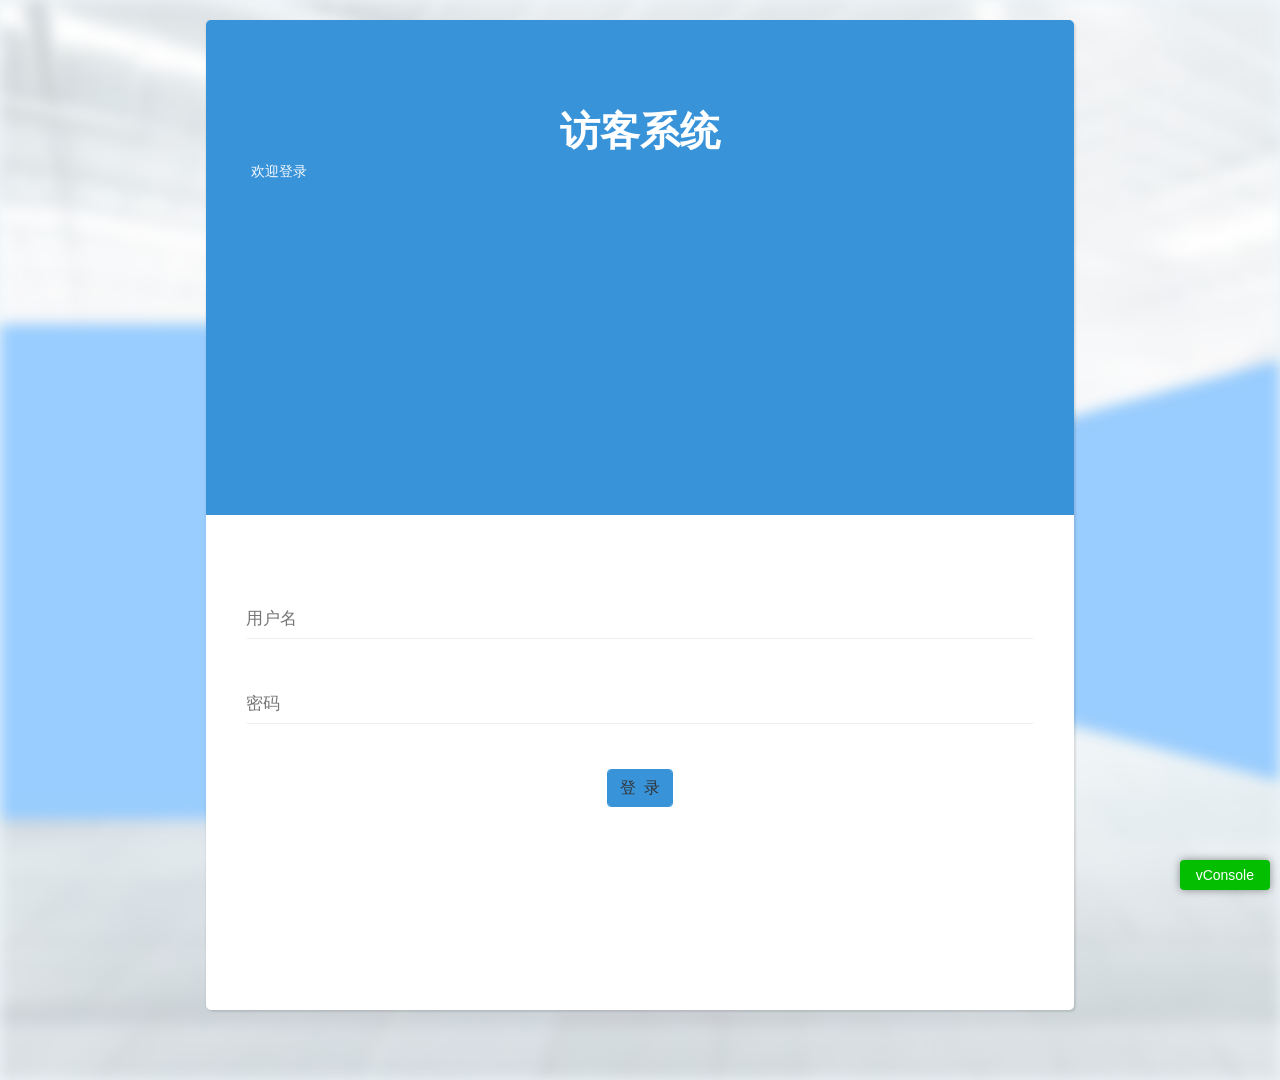
==== app/src/main/assets/apps/H57F0BB9D/www/html/login/loginIndex.html @ c3083152 "初次提交" ====
<!doctype html>
<html>

	<head>
		<meta charset="UTF-8">
		<title></title>
		<meta name="viewport" content="width=device-width,initial-scale=1,minimum-scale=1,maximum-scale=1,user-scalable=no" />
		<link href="../../css/mui.min.css" rel="stylesheet" />
		<script type="text/javascript" src="../../js/utils/mui.min.js"></script>
		<link rel="stylesheet" type="text/css" href="../../css/common.css" />
		<link rel="stylesheet" href="../../js/loginIndex/bootstrap-4.2.1.css">
		<link rel="stylesheet" href="../../js/loginIndex/style.default.css" id="theme-stylesheet">
		<style type="text/css">
			.regisgerColo {
				border-color: #3893D9;
				color: #3893D9;
				border-radius: 20px;
			}
			.yonghuxieyi{
				margin-top: 10px;
				font-size: 14px;
				color: gray;
				text-align: left;
				text-indent: 1.5em;
			}
			.mui-popup-inner,.mui-popup-button{
				background:rgba(244, 244, 244, 0.9)  !important;
			}
		</style>

	</head>

	<body>
		<div class="mui-content" style="background-color: white;">
			<div class="page login-page">
			  <div class="container d-flex align-items-center">
			    <div class="form-holder has-shadow">
			      <div class="row">
			        <!-- Logo & Information Panel-->
			        <div class="col-lg-5">
			          <div class="info d-flex align-items-center">
			            <div class="content">
			              <div class="logo">
			                <h1>访客系统</h1>
			              </div>
			              <p>欢迎登录</p>
			            </div>
			          </div>
			        </div>
			        <!-- Form Panel    -->
			        <div class="col-lg-7 bg-white">
			          <div class="form d-flex align-items-center">
			            <div class="content">
			                <div class="form-group">
			                  <input id='account' type="text" name="userName" required="" data-msg="请输入用户名" placeholder="用户名" class="input-material">
			                </div>
			                <div class="form-group">
			                  <input id='password' type="password" name="passWord" required="" data-msg="请输入密码" placeholder="密码" class="input-material">
			                </div>
			                <button id='login' type="submit" class="btn btn-primary" style="font-size: 1rem;">登&ensp;录</button>
			                </div>
			              <br>
			            </div>
			          </div>
			        </div>
			      </div>
			    </div>
			  </div>
		</div>
	</body>
	<script src="../../js/utils/vue.js"></script>
	<script src="../../js/utils/storageKeyName.js"></script>
	<script src="../../js/utils/app-update.js"></script>
	<script src="../../js/utils/vconsole.min.js"></script>
	<!--加密-->
	<script src="../../js/libs/RSA/Barrett.js" type="text/javascript" charset="utf-8"></script>
	<script src="../../js/libs/RSA/BigInt.js" type="text/javascript" charset="utf-8"></script>
	<script src="../../js/libs/RSA/RSA.js" type="text/javascript" charset="utf-8"></script>
	<script src="../../js/libs/encryption/RSAEncrypt.js" type="text/javascript" charset="utf-8"></script>
	<script src="../../js/libs/crypto-js/require.js"></script>
	<script src="../../js/libs/encryption/signHmacSHA1.js"></script>
	<script src="../../js/libs/jquery.js"></script>
	<script src="../../js/libs/encryption/sortSign.js"></script>
	<script src="../../js/utils/pushPermission.js"></script>
	<script src="../../js/loginIndex/bootstrap-3.3.4.js"></script>
	<!---->

	<script src="../../js/utils/publicProtocol.js"></script>
	<script src="../../js/utils/store.js" type="text/javascript" charset="utf-8"></script>
	<script src="../../js/utils/utils.js" type="text/javascript" charset="utf-8"></script>
	<script src="../../js/utils/events.js"></script>
	<script src="../../js/utils/md5.js"></script>
	

	<script type="text/javascript">
		var backButtonPress = 0;
		var tempModel = {};
		var loginFlag = 0; //0自动登录，1不自动登录
		mui.init({
			//重写物理/虚拟返回按钮，防止与弹出层冲突
			statusBarBackground: '#3893D9',
			beforeback: function(){  
				backButtonPress++;
				if (backButtonPress > 1) {
					plus.runtime.quit();
				} else {
					plus.nativeUI.toast('再按一次退出应用');
				}
				setTimeout(function() {
					backButtonPress = 0;
				}, 1000);
				return false;  
			}
		});
		mui.plusReady(function() {
			
			//判断是否是第一次使用APP start
			var firstOpen = store.get(window.storageKeyName.FIRSTOPEN);
			if(firstOpen == null){
				mui.confirm("<div class='yonghuxieyi'>依据最新的法律要求，我们更新了《<a id='yonghuAA' style='text-decoration: underline;'>用户隐私政策</a>》，请您务必审慎阅读，充分理解相关条款内容，特别是字体加粗标识的重要条款</div><div class='yonghuxieyi'>点击同意即代表您已阅读并同意《用户隐私政策》，如果您不同意用户协议和隐私政策的内容，我们暂时无法为您提供服务</div><div class='yonghuxieyi'>我们会尽力保护您的个人信息安全</div>", '用户须知', ['同意', '不同意'], function(e) {
					if (e.index == 0) {
						store.set(window.storageKeyName.FIRSTOPEN,'1');
						//检查APP更新
						checkUpdate();
					}else{
						mui.alert("<div class='yonghuxieyi'>由于您不同意教宝校园《用户隐私政策》的相关内容，我们暂时无法为您提供服务。请谅解！</div>",'','返回',function (e) {
						},'div')
						return false;
					}
				},'div');
				// document.getElementById('yonghuA').addEventListener('tap',function () {
				// 	utils.mOpenWithData("../../html/login/privace.html", {});
				// })
				document.getElementById('yonghuAA').addEventListener('tap',function () {
					utils.mOpenWithData("../../html/login/privace.html", {});
				})
			}else{
				//检查APP更新
				checkUpdate();
			}
			//判断是否是第一次使用APP end
			
			plus.navigator.setStatusBarBackground("#3893D9"); 
			tempModel = {
				uuid: '',
				appid: ''
			}
		});
		
		
		function checkUpdate(){
			getInfo()
			//检查更新 start
			// var CHECKUPDATE = store.get(window.storageKeyName.CHECKUPDATE);
			// if('CHECK'==CHECKUPDATE || null==CHECKUPDATE){
				// events.showWaiting(" ");
				// appUpdate.updateApp(function(type){
				// 	//wgt安装成功 回调
				// 	events.closeWaiting();
				// 	//登录
				// 	getInfo()
				// },function(){ 
				// 	//取消更新/取消安装/wgt安装失败 回调
				// 	// store.set(window.storageKeyName.CHECKUPDATE,'UNCHECK');
				// 	events.closeWaiting();
				// 	//登录
				// 	getInfo()
				// });
			// }else if('UNCHECK'==CHECKUPDATE){
			// 	getInfo()
			// }
			//检查更新 end 
		}
		
		function getInfo() {
			plus.device.getInfo({
				success: function(info) {
					console.log('getDeviceInfo success: '+JSON.stringify(info));
					var id = ''
					if (info.uuid) {
						id = info.uuid.split(",")[0]
					}
					if (id) {
						tempModel.uuid = id
						tempModel.appid = id
					}
					tempModel.webid = plus.os.name + plus.os.version;
					store.set(window.storageKeyName.PUBLICPARAMETER, tempModel);
					var backButtonPress = 0;
					setUUID();
				},
				fail:function(info){
					console.log('getDeviceInfo failed: '+JSON.stringify(info));
					var id = ''
					if (info.uuid) {
						id = info.uuid.split(",")[0]
					}
					if (id) {
						tempModel.uuid = id
						tempModel.appid = id
					}
					tempModel.webid = plus.os.name + plus.os.version;
					store.set(window.storageKeyName.PUBLICPARAMETER, tempModel);
					var backButtonPress = 0;
					setUUID();
				}
			});
		}
		var login=true;
		document.getElementById("login").addEventListener('tap', function(event) {
			if(login){
				login=false;
				console.log("登录");
				var tempName = document.getElementById("account").value;
				var tempPW = document.getElementById("password").value;
				console.log('tempName111:' + tempName + ',tempPW' + tempPW);
				//判断输入是否符合要求
				if (checkInput(tempName)) {
					if (checkInput(tempPW)) {
						getEncryptKeyLogin(tempName, tempPW);
					} else {
						login=true;
					}
				} else {
					login=true;
				}
			}
		});

		window.addEventListener('quit', function(data) {
			console.log("data" + JSON.stringify(data.detail));
			var tempData = data.detail;
			loginFlag = 1;
		});

		/**
		 * 获取本地推送标识信息
		 */
		// function getPushInfo() {
		// 	var info = plus.push.getClientInfo();
		// 	outSet("获取客户端推送标识信息：");
		// 	outLine("id: " + info.id);
		// 	outLine("token: " + info.token);
		// 	outLine("clientid: " + info.clientid);
		// 	outLine("appid: " + info.appid);
		// 	outLine("appkey: " + info.appkey);
		// }

		//获取秘钥
		var getEncryptKeyLogin = function(tempName, tempPW) {
			console.log('tempName:' + tempName + ',tempPW:' + tempPW);
			var publicPar = store.get(window.storageKeyName.PUBLICPARAMETER);
			console.log("publicPar: " + JSON.stringify(publicPar));
			//握手
			var enData0 = {};
			//不需要加密的数据
			var comData0 = {
				platform_code: window.storageKeyName.PLATFORMCODE, //平台代码
				app_code: window.storageKeyName.APPCODE, //应用系统代码
				unit_code: '-1', //单位代码，如应用系统需限制本单位用户才允许登录，则传入单位代码，否则传“-1”
				uuid: publicPar.uuid, //设备唯一识别码,防同一应用在不同机器上登录互串,验证码校检用
				webid: publicPar.webid, //浏览器识别码,防不同浏览器登录同一应用互串,验证码校检用（web用浏览器类型加版本，app用操作系统+版本））
				shaketype: '1', //
			};
			events.showWaiting();
			//发送网络请求，data为网络返回值
			postDataEncry(window.storageKeyName.INTERFACE_SSO_SKIN + 'login/getEncryptKey', enData0, comData0, 0, function(data) {
				events.closeWaiting();
				if (data.code == '0000') {
					store.set(window.storageKeyName.SHAKEHAND, data.data);
					loginPro(tempName, tempPW, data.data);
				} else {
					login=true;
					if (plus.networkinfo.getCurrentType() == plus.networkinfo.CONNECTION_NONE) {
						mui.toast('网络异常，请检查网络设置！');
					} else {
						mui.toast(data.msg);
					}
				}
			});
		}

		//login登录
		var loginPro = function(tempName, tempPW, key) {
			var publicPar = store.get(window.storageKeyName.PUBLICPARAMETER);
			var enData1 = {};
			//不需要加密的数据
			var comData1 = {
				uuid: publicPar.uuid, //设备唯一识别码,防同一应用在不同机器上登录互串,验证码校检用
				webid: publicPar.webid, //浏览器识别码,防不同浏览器登录同一应用互串,验证码校检用（web用浏览器类型加版本，app用操作系统+版本））
				shaketype: '1', //
				login_name: RSAEncrypt.enctype(tempName), //登录名
				password: RSAEncrypt.enctype(tempPW), //
				device_type: '1', //登录设备类型，0：WEB、1：APP、2：客户端
				platform_code: window.storageKeyName.PLATFORMCODE, //平台代码
				app_code: window.storageKeyName.APPCODE, //应用系统代码
				unit_code: '-1', //单位代码，如应用系统需限制本单位用户才允许登录，则传入单位代码，否则传“-1”
				verify_code: ''
			};
			events.showWaiting();
			//登录
			postDataEncry(window.storageKeyName.INTERFACE_SSO_SKIN + 'login', enData1, comData1, 0, function(data1) {
				events.closeWaiting();
				if (data1.code == 0) {
					store.set(window.storageKeyName.BADGENUMBER, 0);
					loginFlag = 1;
					data1.data.userName0 = tempName;
					data1.data.passWord0 = tempPW;
					store.set(window.storageKeyName.PERSONALINFO, data1.data);
					var tempFlag = 0;
					//登录用户岗位信息
					//不需要加密的数据
					var comData3 = {
						platform_code: data1.data.user.platform_code, //平台代码
						app_code: data1.data.user.app_code, //应用系统代码
						index_code: 'index', //页面权限符,必传,从登录皮肤处获得
						unit_code: data1.data.user.unit_code, //学校代码,必传
						user_code: data1.data.user.user_code, //用户代码,必传
						access_token: data1.data.access_token //用户令牌
					};
					events.showWaiting();
					//登录用户岗位信息
					postDataEncry(window.storageKeyName.INTERFACE_HR_SUB + 'user/getUserImg', {}, comData3, 0, function(data3) {
						events.closeWaiting();
						if (data3.code == 0) {
							var tempPerInfo = store.get(window.storageKeyName.PERSONALINFO);
							tempPerInfo.hrImg_url = data3.data.user_img;
							store.set(window.storageKeyName.PERSONALINFO, tempPerInfo);
							tempFlag++;
							console.log('tempFlag01:' + tempFlag);
							if (tempFlag == 3) {
								//跳转界面
								// gotoPage(tempPW);
							}
						} else {
							mui.toast(data3.msg);
						}
					});

					//1.4获取菜单
					//不需要加密的数据
					var comData4 = {
						platform_code: window.storageKeyName.PLATFORMCODE, //平台代码
						app_code: window.storageKeyName.APPCODE, //应用系统代码
						unit_code: data1.data.user.unit_code,
						index_code:'index',
						access_token: data1.data.access_token //用户令牌
					};
					events.showWaiting();
					//登录用户岗位信息
					postDataEncry(window.storageKeyName.INTERFACE_SSO_SKIN + 'acl/menu', {}, comData4, 0, function(data4) {
						events.closeWaiting();
						if (data4.code == '0000') {
							if (data4.data.list.length > 0) {
								store.set(window.storageKeyName.MENULIST, data4.data);
								tempFlag++;
								console.log('tempFlag02:' + tempFlag);
								if (tempFlag == 3) {
									//跳转界面
									gotoPage(tempPW);
								}
							} else {
								mui.toast('应用系统无权限，请联系管理员');
							}
						} else {
							mui.toast(data4.msg);
						}
					});
					
					//1.42.根据用户类型及代码查询教师/学生信息
					var comData5 = {
						platform_code: window.storageKeyName.PLATFORMCODE, //平台代码
						app_code: window.storageKeyName.APPCODE, //应用系统代码
						unit_code: data1.data.user.unit_code,
						user_type_code:data1.data.user.type_code,
						user_code:data1.data.user.user_code,
						index_code:'index',
						access_token: data1.data.access_token //用户令牌
					};
					events.showWaiting();
					//1.42.根据用户类型及代码查询教师/学生信息
					postDataEncry(window.storageKeyName.INTERFACE_HR_SUB + 'user/getUserInfoByTypeAndCode', {}, comData5, 0, function(data5) {
						events.closeWaiting();
						if (data5.code == '0000') {
							if (data5.data) {
								var tempPerInfo = store.get(window.storageKeyName.PERSONALINFO);
								if (data1.data.user.type_code == 'YHLX0003') {
									tempPerInfo.tec_name = data5.data.tec_name;
									tempPerInfo.sch_name = data5.data.sch_name;
									tempPerInfo.sch_code = data5.data.sch_code;
									tempPerInfo.tec_code = data5.data.tec_code;
									tempPerInfo.dpt_name = data5.data.dpt_name;
									tempPerInfo.dpt_code = data5.data.dpt_code;
								} else{
									tempPerInfo.cls_name = data5.data.cls_name;
									tempPerInfo.sch_name = data5.data.sch_name;
									tempPerInfo.sch_code = data5.data.sch_code;
									tempPerInfo.cls_code = data5.data.cls_code;
									tempPerInfo.grd_name = data5.data.grd_name;
									tempPerInfo.grd_code = data5.data.grd_code;
									tempPerInfo.stu_name = data5.data.stu_name;
									tempPerInfo.stu_code = data5.data.stu_code;
								}
								store.set(window.storageKeyName.PERSONALINFO, tempPerInfo);
								tempFlag++;
								console.log('tempFlag02:' + tempFlag);
								if (tempFlag == 3) {
									//跳转界面
									gotoPage(tempPW);
								}
							} else {
								mui.toast('应用系统无权限，请联系管理员');
							}
						} else {
							mui.toast(data5.msg);
						}
					});
				} else {
					login=true;
					mui.toast(data1.msg);
				}
			});
		}

		//对象数组按指定字段进行排序
		function compare(property) {
			return function(obj1, obj2) {
				var value1 = obj1[property];
				var value2 = obj2[property];
				return value1 - value2; // 升序
			}
		}

		//给数组去重
		Array.prototype.unique = function(key) {
			var arr = this;
			var n = [arr[0]];
			for (var i = 1; i < arr.length; i++) {
				if (key === undefined) {
					if (n.indexOf(arr[i]) == -1) n.push(arr[i]);
				} else {
					inner: {
						var has = false;
						for (var j = 0; j < n.length; j++) {
							if (arr[i][key] == n[j][key]) {
								has = true;
								break inner;
							}
						}
					}
					if (!has) {
						n.push(arr[i]);
					}
				}
			}
			return n;
		}

		var gotoPage = function(tempPW) {
			var tempData = store.get(window.storageKeyName.PERSONALINFO);
			//将personal 中的key更改为指定的值
			tempData.user_name = tempData.user.user_name;
			tempData.sex = tempData.user.sex;
			tempData.pid = tempData.user.pid;
			tempData.unit_name = tempData.user.unit_name;
			tempData.login_name = tempData.user.login_name;
			tempData.platform_code = tempData.user.platform_code;
			tempData.user_code = tempData.user.user_code;
			tempData.img_url = tempData.user.img_url;
			tempData.platform_name = tempData.user.platform_name;
			tempData.unit_code = tempData.user.unit_code;
			tempData.id = tempData.user.id;
			tempData.type_code = tempData.user.type_code;
			tempData.app_code = tempData.user.app_code;
			delete tempData['user'];
			console.log('new tempData:' + JSON.stringify(tempData));
			store.set(window.storageKeyName.PERSONALINFO, tempData);
			if (tempPW == '123456***') {
				var tempModel = {
					flag: 1 //0是主动修改密码，1是判断是默认密码，自动让修改
				}
				utils.mOpenWithData("../../html/mine/modifyPassword.html", tempModel);
			} else {
				if (tempData.user_code == '0') { //无权限
					// utils.hrefSessionStorage('../../html/login/index.html', {});
					mui.toast('应用系统无权限，请联系管理员');
				} else {
					utils.hrefSessionStorage('../../html/login/homepage.html', {});
				}
			}
		}

		//数组去重
		function arrayUnique2(arr, name) {
			var hash = {};
			return arr.reduce(function(item, next) {
				hash[next[name]] ? '' : hash[next[name]] = true && item.push(next);
				return item;
			}, []);
		}

		// var gotoIndex = function() {
		// 	var tempData = store.get(window.storageKeyName.PERSONALINFO);
		// 	//将personal 中的key更改为指定的值
		// 	tempData.unit_code = tempData.user.unit_code;
		// 	tempData.unit_name = tempData.user.unit_name;
		// 	tempData.img_url = tempData.user.img_url;
		// 	tempData.user_name = tempData.user.user_name;
		// 	tempData.user_code = tempData.user.id;
		// 	tempData.login_name = tempData.user.login_name;
		// 	tempData.app_code = tempData.user.app_code;
		// 	if (tempData.masterclss == null) {
		// 		tempData.masterclss = [];
		// 	}
		// 	if (tempData.dpts == null) {
		// 		tempData.dpts = [];
		// 	}
		// 	if (tempData.subs == null) {
		// 		tempData.subs = [];
		// 	}
		// 	if (tempData.clss == null) {
		// 		tempData.clss = [];
		// 	}
		// 	if (tempData.grds == null) {
		// 		tempData.grds = [];
		// 	}
		// 	delete tempData['user'];
		// 	console.log('new tempData:' + JSON.stringify(tempData));
		// 	store.set(window.storageKeyName.PERSONALINFO, tempData);
		// 	if (tempPW == '123456***') {
		// 		var tempModel = {
		// 			flag: 1 //0是主动修改密码，1是判断是默认密码，自动让修改
		// 		}
		// 		utils.mOpenWithData("../../html/mine/modifyPassword.html", tempModel);
		// 	} else {
		// 		plus.webview.open('../../html/login/homepage.html', {
		// 			statusbar: {
		// 				background: "#3893D9"
		// 			}
		// 		});
		// 		var wvs = plus.webview.all();
		// 		for (var i = 0, len = wvs.length; i < len; i++) {
		// 			plus.webview.close(wvs[i]);
		// 		}
		// 		var curr = plus.webview.currentWebview();
		// 		curr.close();
		// 	}
		// }

		//更换personal 对象的key 值
		var repalceKey = function(obj, oldKey, newKey) {
			if (obj instanceof Array) {
				for (var i in obj) {
					obj[i][newKey] = obj[i][oldKey];
					delete obj[i][oldKey];
				}
			} else {
				obj[newKey] = obj[oldKey];
				delete obj[oldKey];
			}
		}

		//从ios原生得到信息
		var setUUID = function(tempStr) {
			events.showWaiting();
			if (loginFlag == 0) {
				//判断上次是否登录过，自动登录
				var personal = store.get(window.storageKeyName.PERSONALINFO);
				console.log('personal:' + JSON.stringify(personal));
				if (personal) {
					if (personal.unit_code == 'undefined' || personal.unit_code == null || personal.userName0 == null) {
						appUpdate.updateApp(function(type){events.closeWaiting();},function(){events.closeWaiting();});
					} else {
						document.getElementById("account").value = personal.userName0;
						document.getElementById("password").value = personal.passWord0;
						appUpdate.updateApp(function(type){//wgt安装成功 回调
							events.closeWaiting();
							//login登录
							getEncryptKeyLogin(personal.userName0, personal.passWord0);
						},function(){ //取消更新/取消安装/wgt安装失败 回调
							//login登录
							events.closeWaiting();
							getEncryptKeyLogin(personal.userName0, personal.passWord0);
						});
					}
				} else {
					appUpdate.updateApp(function(type){events.closeWaiting();},function(){events.closeWaiting();});
				}
			} else {
				appUpdate.updateApp(function(type){events.closeWaiting();},function(){events.closeWaiting();});
			}
		}

		//判断是否输入了值
		var checkInput = function(text) {
			if (text.trim().length == 0) {
				mui.toast('请输入账号密码');
				return false;
			}
			if (isNull(text)) {
				mui.toast('请输入账号密码');
				return false;
			}
			return true;
		}

		//判断输入字符串是否为空或者全部都是空格
		function isNull(str) {
			if (str == "") return true;
			var regu = "^[ ]+$";
			var re = new RegExp(regu);
			return re.test(str);
		}
	</script>

</html>
---- app/src/main/assets/apps/H57F0BB9D/www/css/common.css ----
* {
	-webkit-user-select: none;
	-ms-touch-select: none;
	/*
	-ms-touch-action: none;
*/
}

html {
	width: 100%;
	height: 100%;
}

body {
	margin: 0;
	padding: 0;
	width: 100%;
	height: 100%;
	font-family: Arial;
	font-size: 16px;
	color: #6c6c6c;
	background: white;
	-webkit-touch-callout: none;
	-webkit-tap-highlight-color: rgba(0, 0, 0, 0);
	-webkit-text-size-adjust: none;
}

header {
	width: 100%;
	height: 44px;
	position: fixed;
	top: 0;
	left: 0;
	font-size: 17px;
	text-align: center;
	line-height: 44px;
	background: #3893D9 !important;
	/*background: -webkit-linear-gradient(top,rgba(215,75,40,1),rgba(215,75,40,0.8));*/
	z-index: 9999;
	/*border-bottom: 1px solid rgba(215,75,40,0.8);*/
	-ms-touch-action: none;
}

.mui-title {
	color: white;
}

.mui-segmented-control.mui-segmented-control-inverted .mui-control-item.mui-active {
	color: #3893D9;
}

.mui-segmented-control.mui-segmented-control-inverted~.mui-slider-progress-bar {
	background-color: #3893D9;
}

/* .mui-bar-nav{
	height: 70px;
	padding: 25px 0;
}
viewport-fit=cover
.mui-scroll-wrapper{
	margin-top: 70px;
} 
*/

.mui-action-back {
	color: white;
}

.mui-pull-right {
	color: white;
}

.mui-icon-left-nav {
	color: white;
}

.nvbt {
	width: 15%;
	height: 100%;
	float: left;
	overflow: hidden;
	text-overflow: ellipsis;
	white-space: nowrap;
}

.nvbt:active {
	background-color: rgba(170, 170, 170, 0.1);
}

.nvtt {
	width: 70%;
	height: 100%;
	color: #cccccc;
	float: left;
	overflow: hidden;
	text-overflow: ellipsis;
	white-space: nowrap;
}

.biaoti {
	width: 60%;
	height: 100%;
	float: left;
	overflow: hidden;
	text-overflow: ellipsis;
	white-space: nowrap;
	color: #000000;
}

.tempCss {
	float: left;
	color: gray;
}

.content {
	text-align: center;
	padding-top: 44px;
}

.scontent {
	width: 100%;
	position: fixed;
	top: 44px;
	bottom: 0px;
	text-align: center;
	overflow-y: scroll;
	-webkit-overflow-scrolling: touch;
	-ms-touch-action: pan-y cross-slide-y;
	-ms-scroll-chaining: none;
	-ms-scroll-limit: 0 50 0 50;
}

.dcontent {
	text-align: center;
	padding-top: 44px;
	padding-bottom: 80px;
}

.sdcontent {
	width: 100%;
	position: fixed;
	top: 44px;
	bottom: 80px;
	text-align: center;
	overflow-y: scroll;
	-webkit-overflow-scrolling: touch;
	-ms-touch-action: pan-y cross-slide-y;
	-ms-scroll-chaining: none;
	-ms-scroll-limit: 0 50 0 50;
}

.heading {
	margin: 0 1em;
	text-align: left;
}

.des {
	padding: 0 1em;
	text-align: left;
	text-indent: 2em;
	word-break: break-all;
}

.logo {
	width: 100%;
	text-align: center;
}

.button {
	font-size: 18px;
	font-weight: normal;
	text-decoration: none;
	display: block;
	text-align: center;
	overflow: hidden;
	text-overflow: ellipsis;
	white-space: nowrap;
	color: #FFF;
	background-color: #FFCC33;
	border: 1px solid #ECB100;
	padding: .5em 0em;
	margin: .5em .7em;
	-webkit-border-radius: 5px;
	border-radius: 5px;
}

.button:active {
	outline: 0;
	-webkit-box-shadow: inset 0 3px 5px rgba(0, 0, 0, 0.125);
	box-shadow: inset 0 3px 5px rgba(0, 0, 0, 0.125);
}

.button-waring {
	color: #666;
	background-color: #ebebeb;
	border-color: #e0e0e0;
}

.button-select {
	font-size: 14px;
	background-color: #CCCCCC;
	border: 0;
	-webkit-border-radius: 2px;
	border-radius: 2px;
}

.dlist {
	padding: 0px;
	margin: 1em;
	background: #fff;
	border: 1px solid #ddd;
	-webkit-border-radius: 3px;
	border-radius: 3px;
}

.ditem {
	overflow: hidden;
	list-style-type: none;
	font-size: 1em;
	padding: 1em;
	border-bottom: inset 1px #ebebeb;
	vertical-align: middle;
}

.ditem:active {
	background: #f4f4f4;
}

.ditem:last-child {
	border-bottom: inset 0px #ebebeb;
}

.ditem-empty {
	overflow: hidden;
	list-style-type: none;
	font-size: 1em;
	padding: 1em;
	vertical-align: middle;
}

#output {
	height: 64px;
	position: fixed;
	left: 0;
	right: 0;
	bottom: 0;
	color: #f00;
	background: #FFF;
	font-size: 12px;
	line-height: 16px;
	word-break: break-all;
	z-index: 6666;
	padding: 8px 16px;
	overflow-x: hidden;
	overflow-y: scroll;
	border-top: 2px solid #AAA;
	-webkit-overflow-scrolling: touch;
}

.iback {
	background: no-repeat center center url([data-uri]);
	background-size: 50px 44px;
}

.idoc {
	background: no-repeat center center url([data-uri]);
	background-size: 50px 44px;
}

.mui-checkbox input[type=checkbox]:checked:before {
	color: #3893D9;
}

.mui-media-bodys {
	font-size: 12px;
	color: #333333;
	margin-left: 0px;
	margin-right: 0px;
}

.divNameCss {
	font-size: 13px !important;
	color: #878787 !important;
}


.mui-table-view.no-line:before,
.mui-table-view.no-line:after {
	height: 0;
}

.mui-grid-view.mui-grid-9 .mui-table-view-cell.no-bgc.mui-active,
.mui-table-view-cell.no-bgc.mui-active {
	background-color: #FFFFFF;
}

/* 刷新加载更多 */
.mui-bar~.mui-content .mui-fullscreen {
	top: 44px;
	height: auto;
}

.mui-pull-top-tips {
	position: absolute;
	top: -20px;
	left: 50%;
	margin-left: -25px;
	width: 40px;
	height: 40px;
	border-radius: 100%;
	z-index: 1;
}

.mui-bar~.mui-pull-top-tips {
	top: 24px;
}

.mui-pull-top-wrapper {
	width: 42px;
	height: 42px;
	display: block;
	text-align: center;
	background-color: #efeff4;
	border: 1px solid #ddd;
	border-radius: 25px;
	background-clip: padding-box;
	box-shadow: 0 4px 10px #bbb;
	overflow: hidden;
}

.mui-pull-top-tips.mui-transitioning {
	-webkit-transition-duration: 200ms;
	transition-duration: 200ms;
}

.mui-pull-top-tips .mui-pull-loading {
	/*-webkit-backface-visibility: hidden;
				-webkit-transition-duration: 400ms;
				transition-duration: 400ms;*/

	margin: 0;
}

.mui-pull-top-wrapper .mui-icon,
.mui-pull-top-wrapper .mui-spinner {
	margin-top: 7px;
}

.mui-pull-top-wrapper .mui-icon.mui-reverse {
	/*-webkit-transform: rotate(180deg) translateZ(0);*/
}

.mui-pull-bottom-tips {
	text-align: center;
	background-color: #efeff4;
	font-size: 15px;
	line-height: 40px;
	color: #777;
}

.mui-pull-top-canvas {
	overflow: hidden;
	background-color: #fafafa;
	border-radius: 40px;
	box-shadow: 0 4px 10px #bbb;
	width: 40px;
	height: 40px;
	margin: 0 auto;
}

.mui-pull-top-canvas canvas {
	width: 40px;
}

.mui-slider-indicator.mui-segmented-control {
	background-color: #efeff4;
}




.mui-segmented-control {
	border-color: #3893D9;
}

.mui-segmented-control .mui-control-item {
	color: #666;
	border-color: #3893D9;
}

.mui-segmented-control .mui-control-item.mui-active {
	background-color: #3893D9;
	color: white;
}

.mui-segmented-control .mui-control-item span {
	font-size: 12px;
	padding: 0 0 0 5px;
}

.mui-dtpicker-header button:last-child{
				background-color:#3893D9 !important;
				border-color:#3893D9 !important;
			}
---- app/src/main/assets/apps/H57F0BB9D/www/js/loginIndex/style.default.css ----
/*
==========================================================
==========================================================

Bootstrap 4 Admin Template

https://bootstrapious.com/p/admin-template

==========================================================
==========================================================
*/
/*
* ==========================================================
*     GENERAL STYLES
* ==========================================================
*/
body {
  overflow-x: hidden;
}

a,
i,
span {
  display: inline-block;
  text-decoration: none;
  -webkit-transition: all 0.3s;
  transition: all 0.3s;
}

a:hover, a:focus,
i:hover,
i:focus,
span:hover,
span:focus {
  text-decoration: none;
}

section {
  padding: 50px 0;
}

canvas {
  -webkit-user-select: none;
  -moz-user-select: none;
  -ms-user-select: none;
  user-select: none;
}

.container-fluid {
  padding: 0 30px;
}

@media (max-width: 575px) {
  .container-fluid {
    padding: 0 15px;
  }
}

header.page-header {
  padding: 20px 0;
}

table {
  font-size: 0.9em;
  color: #666;
}

.card-close {
  position: absolute;
  top: 15px;
  right: 15px;
}

.card-close .dropdown-toggle {
  color: #999;
  background: none;
  border: none;
}

.card-close .dropdown-toggle:after {
  display: none;
}

.card-close .dropdown-menu {
  border: none;
  min-width: auto;
  font-size: 0.9em;
  border-radius: 0;
  -webkit-box-shadow: 3px 3px 3px rgba(0, 0, 0, 0.1), -2px -2px 3px rgba(0, 0, 0, 0.1);
  box-shadow: 3px 3px 3px rgba(0, 0, 0, 0.1), -2px -2px 3px rgba(0, 0, 0, 0.1);
}

.card-close .dropdown-menu a {
  color: #999 !important;
}

.card-close .dropdown-menu a:hover {
  background: #796AEE;
  color: #fff !important;
}

.card-close .dropdown-menu a i {
  margin-right: 10px;
  -webkit-transition: none;
  transition: none;
}

.content-inner {
  position: relative;
  width: calc(100% - 250px);
  min-height: calc(100vh - 70px);
  padding-bottom: 60px;
}

.content-inner.active {
  width: calc(100% - 90px);
}

.page-header {
  background: #fff;
  padding: 20px;
  -webkit-box-shadow: 2px 2px 2px rgba(0, 0, 0, 0.1);
  box-shadow: 2px 2px 2px rgba(0, 0, 0, 0.1);
  position: relative;
  z-index: 8;
}

*[class*="icon-"] {
  -webkit-transform: translateY(3px);
  transform: translateY(3px);
}

button,
input {
  outline: none !important;
}

.card {
  margin-bottom: 30px;
  -webkit-box-shadow: 2px 2px 2px rgba(0, 0, 0, 0.1), -1px 0 2px rgba(0, 0, 0, 0.05);
  box-shadow: 2px 2px 2px rgba(0, 0, 0, 0.1), -1px 0 2px rgba(0, 0, 0, 0.05);
}

.card-header {
  -webkit-box-shadow: 2px 2px 2px rgba(0, 0, 0, 0.05);
  box-shadow: 2px 2px 2px rgba(0, 0, 0, 0.05);
}

.card-header h1,
.card-header h2,
.card-header h3,
.card-header h4,
.card-header h5,
.card-header h6 {
  margin-bottom: 0;
}

.breadcrumb-holder {
  background: #fff;
}

.breadcrumb {
  background: #fff;
  position: relative;
  z-index: 7;
  border-radius: 0;
  padding: 15px 0;
  margin-bottom: 0;
}

.breadcrumb li.breadcrumb-item {
  color: #aaa;
  font-weight: 300;
}

/*=== Helpers ===*/
.text-bold {
  font-weight: 700;
}

.text-small {
  font-size: 0.9rem;
}

.text-xsmall {
  font-size: 0.8rem;
}

.bg-red {
  background: #ff7676 !important;
  color: #fff;
}

.bg-red:hover {
  color: #fff;
}

.bg-blue {
  background: #85b4f2 !important;
  color: #fff;
}

.bg-blue:hover {
  color: #fff;
}

.bg-yellow {
  background: #eef157 !important;
  color: #fff;
}

.bg-yellow:hover {
  color: #fff;
}

.bg-green {
  background: #54e69d !important;
  color: #fff;
}

.bg-green:hover {
  color: #fff;
}

.bg-orange {
  background: #ffc36d !important;
  color: #fff;
}

.bg-orange:hover {
  color: #fff;
}

.bg-violet {
  background: #796AEE !important;
  color: #fff;
}

.bg-violet:hover {
  color: #fff;
}

.bg-gray {
  background: #ced4da !important;
}

.bg-white {
  background: #fff !important;
}

.text-red {
  color: #ff7676;
}

.text-red:hover {
  color: #ff7676;
}

.text-yellow {
  color: #eef157;
}

.text-yellow:hover {
  color: #eef157;
}

.text-green {
  color: #54e69d;
}

.text-green:hover {
  color: #54e69d;
}

.text-orange {
  color: #ffc36d;
}

.text-orange:hover {
  color: #ffc36d;
}

.text-violet {
  color: #796AEE;
}

.text-violet:hover {
  color: #796AEE;
}

.text-blue {
  color: #85b4f2;
}

.text-blue:hover {
  color: #85b4f2;
}

.text-gray {
  color: #ced4da;
}

.text-gray:hover {
  color: #ced4da;
}

.text-uppercase {
  letter-spacing: 0.2em;
}

.lh-2 {
  line-height: 2;
}

.page {
  background: #EEF5F9;
}

.page .text-white {
  color: #fff;
}

.no-padding {
  padding: 0 !important;
}

.no-padding-bottom {
  padding-bottom: 0 !important;
}

.no-padding-top {
  padding-top: 0 !important;
}

.no-margin {
  margin: 0 !important;
}

.no-margin-bottom {
  margin-bottom: 0 !important;
}

.no-margin-top {
  margin-top: 0 !important;
}

.page {
  overflow-x: hidden;
}

.has-shadow {
  -webkit-box-shadow: 2px 2px 2px rgba(0, 0, 0, 0.1), -1px 0 2px rgba(0, 0, 0, 0.05);
  box-shadow: 2px 2px 2px rgba(0, 0, 0, 0.1), -1px 0 2px rgba(0, 0, 0, 0.05);
}

.badge {
  font-weight: 400;
}

.badge-rounded {
  border-radius: 50px;
}

.list-group-item {
  border-right: 0;
  border-left: 0;
}

.list-group-item:first-child, .list-group-item:last-child {
  border-radius: 0;
}

.overflow-hidden {
  overflow: hidden;
}

.tile-link {
  position: absolute;
  cursor: pointer;
  width: 100%;
  height: 100%;
  left: 0;
  top: 0;
  z-index: 30;
}

/*
* ==========================================================
*     SIDEBAR
* ==========================================================
*/
nav.side-navbar {
  background: #fff;
  min-width: 250px;
  max-width: 250px;
  color: #686a76;
  -webkit-box-shadow: 1px 1px 1px rgba(0, 0, 0, 0.1);
  box-shadow: 1px 1px 1px rgba(0, 0, 0, 0.1);
  z-index: 9;
  /*==== Sidebar Header ====*/
  /*==== Sidebar Menu ====*/
  /*==== Shrinked Sidebar ====*/
}

nav.side-navbar a {
  color: inherit;
  position: relative;
  font-size: 0.9em;
}

nav.side-navbar a[data-toggle="collapse"]::before {
  content: '\f104';
  display: inline-block;
  -webkit-transform: translateY(-50%);
  transform: translateY(-50%);
  font-family: 'FontAwesome';
  position: absolute;
  top: 50%;
  right: 20px;
}

nav.side-navbar a[aria-expanded="true"] {
  background: #EEF5F9;
}

nav.side-navbar a[aria-expanded="true"]::before {
  content: '\f107';
}

nav.side-navbar a i {
  font-size: 1.2em;
  margin-right: 10px;
  -webkit-transition: none;
  transition: none;
}

nav.side-navbar .sidebar-header {
  padding: 30px 15px;
}

nav.side-navbar .avatar {
  width: 55px;
  height: 55px;
}

nav.side-navbar .title {
  margin-left: 10px;
}

nav.side-navbar .title h1 {
  color: #333;
}

nav.side-navbar .title p {
  font-size: 0.9em;
  font-weight: 200;
  margin-bottom: 0;
  color: #aaa;
}

nav.side-navbar span.heading {
  text-transform: uppercase;
  font-weight: 400;
  margin-left: 20px;
  color: #ccc;
  font-size: 0.8em;
}

nav.side-navbar ul {
  padding: 15px 0;
}

nav.side-navbar ul li {
  /* submenu item active */
}

nav.side-navbar ul li a {
  padding: 10px 15px;
  text-decoration: none;
  display: block;
  font-weight: 300;
  border-left: 4px solid transparent;
}

nav.side-navbar ul li a:hover {
  background: #796AEE;
  border-left: 4px solid #3b25e6;
  color: #fff;
}

nav.side-navbar ul li li a {
  padding-left: 50px;
  background: #EEF5F9;
}

nav.side-navbar ul li.active > a {
  background: #796AEE;
  color: #fff;
  border-left: 4px solid #3b25e6;
}

nav.side-navbar ul li.active > a:hover {
  background: #796AEE;
}

nav.side-navbar ul li li.active > a {
  background: #8e81f1;
}

nav.side-navbar ul li ul {
  padding: 0;
}

nav.side-navbar.shrinked {
  min-width: 90px;
  max-width: 90px;
  text-align: center;
}

nav.side-navbar.shrinked span.heading {
  margin: 0;
}

nav.side-navbar.shrinked ul li a {
  padding: 15px 2px;
  border: none;
  font-size: 0.8em;
  color: #aaa;
  -webkit-transition: color 0.3s, background 0.3s;
  transition: color 0.3s, background 0.3s;
}

nav.side-navbar.shrinked ul li a[data-toggle="collapse"]::before {
  content: '\f107';
  -webkit-transform: translateX(50%);
  transform: translateX(50%);
  position: absolute;
  top: auto;
  right: 50%;
  bottom: 0;
  left: auto;
}

nav.side-navbar.shrinked ul li a[data-toggle="collapse"][aria-expanded="true"]::before {
  content: '\f106';
}

nav.side-navbar.shrinked ul li a:hover {
  color: #fff;
  border: none;
}

nav.side-navbar.shrinked ul li a:hover i {
  color: #fff;
}

nav.side-navbar.shrinked ul li a i {
  margin-right: 0;
  margin-bottom: 2px;
  display: block;
  font-size: 1rem;
  color: #333;
  -webkit-transition: color 0.3s;
  transition: color 0.3s;
}

nav.side-navbar.shrinked ul li.active > a {
  color: #fff;
}

nav.side-navbar.shrinked ul li.active > a i {
  color: #fff;
}

nav.side-navbar.shrinked .sidebar-header .title {
  display: none;
}

/* SIDEBAR MEDIAQUERIES ----------------------------------- */
@media (max-width: 1199px) {
  nav.side-navbar {
    margin-left: -90px;
    min-width: 90px;
    max-width: 90px;
    text-align: center;
    overflow: hidden;
  }
  nav.side-navbar span.heading {
    margin: 0;
  }
  nav.side-navbar ul li a {
    padding: 15px 2px;
    border: none;
    font-size: 0.8em;
    color: #aaa;
    -webkit-transition: color 0.3s, background 0.3s;
    transition: color 0.3s, background 0.3s;
  }
  nav.side-navbar ul li a[data-toggle="collapse"]::before {
    content: '\f107';
    -webkit-transform: translateX(50%);
    transform: translateX(50%);
    position: absolute;
    top: auto;
    right: 50%;
    bottom: 0;
    left: auto;
  }
  nav.side-navbar ul li a[data-toggle="collapse"][aria-expanded="true"]::before {
    content: '\f106';
  }
  nav.side-navbar ul li a:hover {
    color: #fff;
    border: none;
  }
  nav.side-navbar ul li a:hover i {
    color: #fff;
  }
  nav.side-navbar ul li a i {
    margin-right: 0;
    margin-bottom: 5px;
    display: block;
    font-size: 1.6em;
    color: #333;
    -webkit-transition: color 0.3s;
    transition: color 0.3s;
  }
  nav.side-navbar ul li.active > a {
    color: #fff;
  }
  nav.side-navbar ul li.active > a i {
    color: #fff;
  }
  nav.side-navbar .sidebar-header .title {
    display: none;
  }
  nav.side-navbar.shrinked {
    margin-left: 0;
  }
  .content-inner {
    width: 100%;
  }
  .content-inner.active {
    width: calc(100% - 90px);
  }
}

/*
* ==========================================================
*     MAIN NAVBAR
* ==========================================================
*/
nav.navbar {
  background: #2f333e;
  padding-top: 15px;
  padding-bottom: 15px;
  color: #fff;
  position: relative;
  border-radius: 0;
  -webkit-box-shadow: 2px 2px 2px rgba(0, 0, 0, 0.2);
  box-shadow: 2px 2px 2px rgba(0, 0, 0, 0.2);
  z-index: 10;
  padding-left: 0;
  padding-right: 0;
  /*==== Toggle Sidebar Btn ====*/
  /*==== Navbar Items ====*/
  /*==== Search Box ====*/
  /*==== Dropdowns ====*/
}

nav.navbar .badge {
  width: 22px;
  height: 22px;
  line-height: 22px;
  text-align: center;
  padding: 0;
  border-radius: 50%;
}

nav.navbar .navbar-holder {
  width: 100%;
}

nav.navbar a {
  color: inherit;
}

nav.navbar .container-fluid {
  width: 100%;
}

nav.navbar .menu-btn {
  margin-right: 20px;
  font-size: 1.2em;
  -webkit-transition: all 0.7s;
  transition: all 0.7s;
}

nav.navbar .menu-btn span {
  width: 20px;
  height: 2px;
  background: #fff;
  display: block;
  margin: 4px auto 0;
  -webkit-transition: all 0.3s cubic-bezier(0.81, -0.33, 0.345, 1.375);
  transition: all 0.3s cubic-bezier(0.81, -0.33, 0.345, 1.375);
}

nav.navbar .menu-btn span:nth-of-type(2) {
  position: relative;
  width: 35px;
  -webkit-transform: rotateY(180deg);
  transform: rotateY(180deg);
}

nav.navbar .menu-btn span:nth-of-type(2)::before, nav.navbar .menu-btn span:nth-of-type(2)::after {
  content: '';
  width: 6px;
  height: 2px;
  display: block;
  background: #fff;
  -webkit-transform: rotate(45deg);
  transform: rotate(45deg);
  position: absolute;
  top: 2px;
  left: 0;
  -webkit-transition: all 0.7s;
  transition: all 0.7s;
}

nav.navbar .menu-btn span:nth-of-type(2)::after {
  -webkit-transform: rotate(145deg);
  transform: rotate(145deg);
  position: absolute;
  top: -2px;
  left: 0;
}

nav.navbar .menu-btn.active span:first-of-type {
  -webkit-transform: translateY(12px);
  transform: translateY(12px);
}

nav.navbar .menu-btn.active span:nth-of-type(2) {
  -webkit-transform: none;
  transform: none;
}

nav.navbar .menu-btn.active span:last-of-type {
  -webkit-transform: translateY(-12px);
  transform: translateY(-12px);
}

nav.navbar .nav-link {
  position: relative;
}

nav.navbar .nav-link span.badge-corner {
  position: absolute;
  top: 0;
  right: 0;
  font-weight: 400;
  font-size: 0.7em;
}

nav.navbar .nav-link.language span {
  margin-left: .3rem;
  vertical-align: middle;
}

nav.navbar .nav-link.logout i {
  margin-left: 10px;
}

nav.navbar .nav-menu {
  margin-bottom: 0;
}

nav.navbar .search-box {
  width: 100%;
  height: 100%;
  position: absolute;
  top: 0;
  right: 0;
  padding: 0;
  background: #fff;
  z-index: 12;
  border-radius: 0;
  display: none;
}

nav.navbar .search-box .dismiss {
  position: absolute;
  top: 50%;
  right: 20px;
  -webkit-transform: translateY(-50%);
  transform: translateY(-50%);
  background: none;
  border: none;
  cursor: pointer;
  font-size: 1.5em;
  color: #999;
}

nav.navbar .search-box form {
  height: 100%;
}

nav.navbar .search-box form input {
  height: 100%;
  border: none;
  padding: 20px;
}

nav.navbar .dropdown-toggle::after {
  border: none !important;
  content: '\f107';
  vertical-align: baseline;
  font-family: 'FontAwesome';
  margin-left: .3rem;
}

nav.navbar .dropdown-menu {
  right: 0;
  min-width: 250px;
  left: auto;
  margin-top: 15px;
  margin-bottom: 0;
  padding: 15px 0;
  max-width: 400px;
  border-radius: 0;
  border: none;
  -webkit-box-shadow: 2px 2px 2px rgba(0, 0, 0, 0.1), -2px 0 2px rgba(0, 0, 0, 0.1);
  box-shadow: 2px 2px 2px rgba(0, 0, 0, 0.1), -2px 0 2px rgba(0, 0, 0, 0.1);
}

nav.navbar .dropdown-menu .dropdown-item {
  background: #fff;
  padding: 10px 20px;
  font-size: 0.8rem;
  color: #777;
  width: 100%;
}

nav.navbar .dropdown-menu .dropdown-item:hover {
  background: #f5f5f5;
}

nav.navbar .dropdown-menu .dropdown-item i {
  width: 30px;
  height: 30px;
  line-height: 30px;
  background: #796AEE;
  text-align: center;
  color: #fff;
  border-radius: 50%;
  margin-right: 10px;
}

nav.navbar .dropdown-menu .dropdown-item small {
  margin-left: 40px;
}

nav.navbar .dropdown-menu span {
  position: static;
  font-size: 0.9em;
  color: #999;
}

nav.navbar .dropdown-menu strong {
  font-weight: 700;
}

nav.navbar .dropdown-menu .msg-profile {
  width: 45px;
  height: 45px;
  margin-right: 10px;
}

nav.navbar .dropdown-menu h3 {
  font-weight: 500;
}

/* MAIN NAVBAR MEDIAQUERIES ----------------------------------- */
@media (max-width: 1199px) {
  nav.navbar {
    /*==== Toggle Sidebar Btn ====*/
  }
  nav.navbar .menu-btn {
    margin-right: 20px;
    font-size: 1.2em;
    -webkit-transition: all 0.7s;
    transition: all 0.7s;
  }
  nav.navbar .menu-btn span:first-of-type {
    -webkit-transform: translateY(12px);
    transform: translateY(12px);
  }
  nav.navbar .menu-btn span:nth-of-type(2) {
    -webkit-transform: none;
    transform: none;
  }
  nav.navbar .menu-btn span:nth-of-type(2)::before, nav.navbar .menu-btn span:nth-of-type(2)::after {
    -webkit-transform: rotate(45deg);
    transform: rotate(45deg);
  }
  nav.navbar .menu-btn span:nth-of-type(2)::after {
    -webkit-transform: rotate(145deg);
    transform: rotate(145deg);
    position: absolute;
    top: -2px;
    left: 0;
  }
  nav.navbar .menu-btn span:last-of-type {
    -webkit-transform: translateY(-12px);
    transform: translateY(-12px);
  }
  nav.navbar .menu-btn.active span:first-of-type {
    -webkit-transform: none;
    transform: none;
  }
  nav.navbar .menu-btn.active span:nth-of-type(2) {
    -webkit-transform: rotateY(180deg);
    transform: rotateY(180deg);
  }
  nav.navbar .menu-btn.active span:last-of-type {
    -webkit-transform: none;
    transform: none;
  }
}

@media (max-width: 575px) {
  nav.navbar {
    font-size: 14px;
  }
  nav.navbar .badge {
    width: 19px;
    height: 19px;
  }
  nav.navbar .nav-item > a {
    font-size: 13px;
  }
  nav.navbar .dropdown-menu {
    right: auto;
    left: -50%;
    -webkit-transform: translateX(-50%);
    transform: translateX(-50%);
  }
}

/*
* ==========================================================
*     DASHBOARD COUNTS SECTION
* ==========================================================
*/
section.dashboard-counts .icon {
  width: 40px;
  height: 40px;
  line-height: 40px;
  text-align: center;
  min-width: 40px;
  max-width: 40px;
  border-radius: 50%;
}

section.dashboard-counts .title {
  font-size: 1.1em;
  font-weight: 300;
  color: #777;
  margin: 0 20px;
}

section.dashboard-counts .progress {
  margin-top: 10px;
  height: 4px;
}

section.dashboard-counts .number {
  font-size: 1.8em;
  font-weight: 300;
}

section.dashboard-counts .number strong {
  font-weight: 700;
}

section.dashboard-counts .row {
  padding: 30px 15px;
  margin: 0;
}

section.dashboard-counts div[class*='col-'] .item {
  border-right: 1px solid #eee;
  padding: 15px 0;
}

section.dashboard-counts div[class*='col-']:last-of-type .item {
  border-right: none;
}

/*  DASHBOARD COUNTS MEDIAQUERIES ------------------------ */
@media (max-width: 1199px) {
  section.dashboard-counts div[class*='col-']:nth-of-type(2) .item {
    border-right: none;
  }
}

@media (max-width: 575px) {
  section.dashboard-counts div[class*='col-'] .item {
    border-right: none;
  }
}

/*
* ==========================================================
*     DASHBOARD HEADER SECTION
* ==========================================================
*/
.statistic {
  padding: 20px 15px;
  margin-bottom: 15px;
}

.statistic:last-of-type {
  margin-bottom: 0;
}

.statistic strong {
  font-size: 1.5em;
  color: #333;
  font-weight: 700;
  line-height: 1;
}

.statistic small {
  color: #aaa;
  text-transform: uppercase;
}

.statistic .icon {
  width: 40px;
  height: 40px;
  line-height: 40px;
  text-align: center;
  min-width: 40px;
  max-width: 40px;
  color: #fff;
  border-radius: 50%;
  margin-right: 15px;
}

.chart .title {
  padding: 15px 0 0 15px;
}

.chart .title strong {
  font-weight: 700;
  font-size: 1.2em;
}

.chart .title small {
  color: #aaa;
  text-transform: uppercase;
}

.chart .line-chart {
  width: 100%;
  height: 100%;
  padding: 20px 0;
}

.chart .line-chart canvas {
  width: calc(100% - 30px) !important;
}

.chart .bar-chart {
  margin-bottom: 15px;
}

.chart .bar-chart canvas {
  padding: 15px;
  width: 100%;
  margin: 0;
}

/*  DASHBOARD HEADER  MEDIAQUERIES ------------------------*/
@media (max-width: 791px) {
  section.dashboard-header div[class*='col-'] {
    margin-bottom: 20px;
  }
}

/*
* ==========================================================
*     PROJECTS SECTION
* ==========================================================
*/
.project .row {
  margin: 0;
  padding: 15px 0;
  margin-bottom: 15px;
}

.project div[class*='col-'] {
  border-right: 1px solid #eee;
}

.project .text h3 {
  margin-bottom: 0;
  color: #555;
}

.project .text small {
  color: #aaa;
  font-size: 0.75em;
}

.project .project-date span {
  font-size: 0.9em;
  color: #999;
}

.project .image {
  max-width: 50px;
  min-width: 50px;
  height: 50px;
  margin-right: 15px;
}

.project .time,
.project .comments,
.project .project-progress {
  color: #999;
  font-size: 0.9em;
  margin-right: 20px;
}

.project .time i,
.project .comments i,
.project .project-progress i {
  margin-right: 5px;
}

.project .project-progress {
  width: 200px;
}

.project .project-progress .progress {
  height: 4px;
}

.project .card {
  margin-bottom: 0;
}

/* PROJECTS SECTION ------------------------------------- */
@media (max-width: 791px) {
  .project .right-col {
    margin-top: 20px;
    margin-left: 65px;
  }
  .project .project-progress {
    width: 150px;
  }
}

@media (max-width: 480px) {
  .project .project-progress {
    display: none;
  }
}

/*
* ==========================================================
*     CLIENT SECTION
* ==========================================================
*/
/*====== Work Amount Box ======*/
.work-amount .chart {
  margin: 40px auto;
  position: relative;
}

.work-amount .chart .text {
  display: inline-block;
  position: absolute;
  top: 50%;
  left: 50%;
  -webkit-transform: translate(-50%, -50%);
  transform: translate(-50%, -50%);
}

.work-amount .chart strong {
  font-size: 1.5rem;
}

.work-amount .chart span {
  color: #999;
  font-weight: 300;
}

.work-amount li span {
  font-size: 0.85em;
  margin-bottom: 10px;
  color: #777;
  display: block;
}

.work-amount li span::before {
  content: '';
  display: inline-block;
  margin-right: 10px;
  width: 7px;
  height: 7px;
  line-height: 7px;
  background: #85b4f2;
  border-radius: 50%;
}

/*====== Client Profile Box ======*/
.client .client-avatar {
  width: 100px;
  height: 100px;
  margin: 0 auto;
  position: relative;
}

.client .client-avatar .status {
  content: '';
  display: block;
  width: 18px;
  height: 18px;
  border: 3px solid #fff;
  border-radius: 50%;
  position: absolute;
  right: 4px;
  bottom: 4px;
}

.client .client-title {
  margin-top: 20px;
}

.client .client-title h3 {
  font-weight: 500;
  color: #555;
}

.client .client-title span {
  font-size: 0.9em;
  color: #aaa;
  display: block;
}

.client .client-title a {
  padding: 2px 30px;
  border-radius: 40px;
  background: #54e69d;
  color: #fff;
  margin-top: 5px;
  font-size: 0.9em;
  text-decoration: none;
}

.client .client-title a:hover {
  background: #85b4f2;
}

.client .client-info {
  margin-top: 20px;
}

.client .client-info strong {
  font-weight: 700;
}

.client .client-social {
  margin-top: 20px;
}

.client .client-social a {
  color: #aaa;
}

/*====== Total Overdue Box ======*/
.overdue .chart canvas {
  width: 100% !important;
  z-index: 1;
}

.overdue .card {
  margin-bottom: 0;
}

.overdue .card-body {
  padding: 20px;
}

.overdue .card-body small {
  font-weight: 300;
  color: #aaa;
}

.overdue .card-body h3 {
  margin-bottom: 5px;
}

.overdue .number {
  font-size: 1.8em;
  font-weight: 400;
  color: #555;
  margin: 35px 0;
}

/*
* ==========================================================
*     FEEDS SECTION
* ==========================================================
*/
/*====== Checklist Box ======*/
.checklist label {
  font-size: 0.8em;
  color: #999;
  line-height: 1.8em;
  margin-bottom: 0;
}

.checklist .item {
  padding: 20px;
}

.checklist .item:nth-of-type(even) {
  background: #fafafa;
}

/*====== Trending Articles Box ======*/
.articles a {
  text-decoration: none !important;
  display: block;
  margin-bottom: 0;
  color: #555;
}

.articles .badge {
  font-size: 0.7em;
  padding: 5px 10px;
  line-height: 1;
  margin-left: 10px;
}

.articles .item {
  padding: 20px;
}

.articles .item:nth-of-type(even) {
  background: #fafafa;
}

.articles .item .image {
  min-width: 50px;
  max-width: 50px;
  height: 50px;
  margin-right: 15px;
}

.articles .item img {
  padding: 3px;
  border: 1px solid #28a745;
}

.articles .item h3 {
  color: #555;
  font-weight: 400;
  margin-bottom: 0;
}

.articles .item small {
  color: #aaa;
  font-size: 0.75em;
}

/*
* ==========================================================
*     UPDATES SECTION
* ==========================================================
*/
/*====== Recent Updates Box ======*/
.recent-updates .item {
  padding: 20px;
}

.recent-updates .item:nth-of-type(even) {
  background: #fafafa;
}

.recent-updates .icon {
  margin-right: 10px;
}

.recent-updates h5 {
  margin-bottom: 5px;
  color: #333;
  font-weight: 400;
}

.recent-updates p {
  font-size: 0.8em;
  color: #aaa;
  margin-bottom: 0;
}

.recent-updates .date {
  font-size: 0.9em;
  color: #adadad;
}

.recent-updates .date strong {
  font-size: 1.4em;
  line-height: 0.8em;
  display: block;
}

.recent-updates .date span {
  font-size: 0.9em;
  font-weight: 300;
}

/*====== Daily Feeds Box ======*/
.daily-feeds .item {
  padding: 20px;
  border-bottom: 1px solid #eee;
}

.daily-feeds .feed-profile {
  max-width: 50px;
  min-width: 50px;
  margin-right: 10px;
}

.daily-feeds h5 {
  margin-bottom: 0;
  color: #555;
}

.daily-feeds span {
  font-size: 0.8em;
  color: #999;
}

.daily-feeds .full-date {
  font-size: 0.85em;
  color: #aaa;
  font-weight: 300;
}

.daily-feeds .CTAs {
  margin-top: 5px;
}

.daily-feeds .CTAs a {
  font-size: 0.7em;
  padding: 3px 8px;
  margin-right: 5px;
}

.daily-feeds .CTAs a i {
  margin-right: 5px;
}

.daily-feeds .quote {
  background: #fafafa;
  margin-top: 5px;
  border-radius: 0;
  padding: 15px;
  margin-left: 60px;
}

.daily-feeds .quote small {
  font-size: 0.75em;
  color: #777;
}

.daily-feeds .date {
  font-size: 0.9em;
  color: #aaa;
}

/*====== Recent Activities Box ======*/
.recent-activities .item {
  padding: 0 15px;
  border-bottom: 1px solid #eee;
}

.recent-activities .item div[class*='col-'] {
  padding: 15px;
}

.recent-activities h5 {
  font-weight: 400;
  color: #333;
}

.recent-activities p {
  font-size: 0.75em;
  color: #999;
}

.recent-activities .icon {
  width: 35px;
  height: 35px;
  line-height: 35px;
  background: #f5f5f5;
  text-align: center;
  display: inline-block;
}

.recent-activities .date {
  font-size: 0.75em;
  color: #999;
  padding: 10px;
}

.recent-activities .date-holder {
  padding: 0 !important;
  border-right: 1px solid #eee;
}

/*
* ==========================================================
*     FOOTER
* ==========================================================
*/
footer.main-footer {
  position: absolute;
  bottom: 0;
  width: 100%;
  background: #2f333e;
  color: #fff;
  padding: 20px 10px;
}

footer.main-footer a {
  color: inherit;
}

footer.main-footer p {
  margin: 0;
  font-size: 0.8em;
}

/* FOOTER MEDIAQUERIES  --------------------------------- */
@media (max-width: 575px) {
  footer.main-footer div[class*='col'] {
    text-align: center !important;
  }
}

section.charts div[class*="col-"] {
  margin-bottom: 30px;
}

section.charts header {
  padding: 30px 0;
}

section.charts div[class*="col-"] {
  margin-bottom: 0;
}

/*
* ==========================================================
*     LINE CHART
* ==========================================================
*/
.line-chart-example .card-block {
  padding: 20px;
}

/*
* ==========================================================
*     POLAR CHART
* ==========================================================
*/
/*
* ==========================================================
*     POLAR CHART
* ==========================================================
*/
.polar-chart-example canvas {
  max-width: 350px;
  max-height: 350px;
  margin: 20px auto;
}

/*
* ==========================================================
*     PIE CHART
* ==========================================================
*/
.pie-chart-example canvas {
  max-width: 350px;
  max-height: 350px;
  margin: 15px auto;
}

/*
* ==========================================================
*     RADAR CHART
* ==========================================================
*/
.radar-chart-example canvas {
  max-width: 350px;
  max-height: 350px;
  margin: 20px auto;
}

/* FORMS MEDIAQUERIES -------------------------- */
@media (max-width: 791px) {
  section.charts h2 {
    font-size: 1rem;
  }
}

/*
* ==========================================================
*     FORMS
* ==========================================================
*/
.form-control {
  height: calc(2.25rem + 2px);
  border: 1px solid #dee2e6;
  border-radius: 0;
  padding: 0.375rem 0.75rem;
}

.form-control::-moz-placeholder {
  font-size: 0.9em;
  font-weight: 300;
  font-family: "Poppins", sans-serif;
  color: #aaa;
}

.form-control::-webkit-input-placeholder {
  font-size: 0.9em;
  font-weight: 300;
  font-family: "Poppins", sans-serif;
  color: #aaa;
}

.form-control:-ms-input-placeholder {
  font-size: 0.9em;
  font-weight: 300;
  font-family: "Poppins", sans-serif;
  color: #aaa;
}

.form-control:focus {
  color: #495057;
  background-color: #fff;
  border-color: #796AEE;
  outline: none;
  -webkit-box-shadow: 0 0 0 0.2rem rgba(121, 106, 238, 0.25);
  box-shadow: 0 0 0 0.2rem rgba(121, 106, 238, 0.25);
}

.form-control-sm {
  height: calc(1.8125rem + 2px);
  padding: 0.25rem 0.5rem;
  font-size: 0.875rem;
  line-height: 1.5;
}

.form-control-lg {
  height: calc(2.875rem + 2px);
  padding: 0.5rem 1rem;
  font-size: 1.25rem;
  line-height: 1.5;
}

textarea.form-control {
  height: auto;
}

select.form-control[size], select.form-control[multiple] {
  height: auto;
}

select.form-control option {
  color: #999;
}

.input-group .dropdown-menu {
  padding: 15px;
  color: #777;
  border-radius: 0;
}

.input-group .dropdown-menu a {
  padding: 5px 0;
  color: inherit;
  text-decoration: none;
}

.input-group .dropdown-menu a:hover {
  color: #796AEE;
  background: none;
}

.input-group-text {
  color: #868e96;
  background: #f8f9fa;
  border-color: #dee2e6;
  border-radius: 0;
}

.input-group-text .checkbox-template, .input-group-text .radio-template {
  -webkit-transform: none;
  transform: none;
}

.form-control-label {
  font-size: .9rem;
  color: #777;
}

button, input[type='submit'] {
  cursor: pointer;
  font-family: inherit;
  font-weight: 300 !important;
}

.input-group .dropdown-toggle {
  background: #f5f5f5;
  color: #777;
}

.checkbox-template, .radio-template {
  -webkit-transform: translateY(3px);
  transform: translateY(3px);
  -webkit-user-select: none;
  -moz-user-select: none;
  -ms-user-select: none;
  user-select: none;
  cursor: pointer;
  position: relative;
}

.checkbox-template + label, .radio-template + label {
  margin-left: 10px;
}

.checkbox-template::before, .radio-template::before {
  margin-right: 10px;
  content: '';
  display: inline-block;
  -webkit-transform: translate(-2px, -2px);
  transform: translate(-2px, -2px);
  width: 18px;
  height: 18px;
  line-height: 18px;
  text-align: center;
  background: #dae2e7;
  -webkit-transition: all 0.2s;
  transition: all 0.2s;
}

.checkbox-template::after, .radio-template::after {
  content: '\f00c';
  width: 12px;
  height: 12px;
  line-height: 12px;
  text-align: center;
  display: block;
  font-family: 'FontAwesome';
  position: absolute;
  top: 1px;
  left: 1px;
  font-size: 0.7em;
  opacity: 0;
  -webkit-transition: all 0.2s;
  transition: all 0.2s;
  color: #fff;
}

.checkbox-template:checked::before, .radio-template:checked::before {
  background: #796AEE;
}

.checkbox-template:checked::after, .radio-template:checked::after {
  opacity: 1;
}

.radio-template::before {
  border-radius: 50%;
  -webkit-transform: translate(-3px, -3px);
  transform: translate(-3px, -3px);
}

.radio-template::after {
  width: 6px;
  height: 6px;
  line-height: 6px;
  text-align: center;
  position: absolute;
  top: 3px;
  left: 3px;
  border-radius: 50%;
  content: '';
}

.radio-template:checked::after {
  background: #fff;
}

input.input-material {
  width: 100%;
  border: none;
  border-bottom: 1px solid #eee;
  padding: 10px 0;
}

input.input-material.is-invalid {
  border-color: #dc3545 !important;
}

input.input-material:focus {
  border-color: #796AEE;
}

input.input-material ~ label {
  color: #aaa;
  position: absolute;
  top: 14px;
  left: 0;
  cursor: text;
  -webkit-transition: all 0.2s;
  transition: all 0.2s;
  font-weight: 300;
}

input.input-material ~ label.active {
  font-size: 0.8rem;
  top: -10px;
  color: #796AEE;
}

input.input-material.is-invalid ~ label {
  color: #dc3545;
}

.form-group-material {
  position: relative;
  margin-bottom: 30px;
}

.modal-content {
  border-radius: 0;
}

.i-checks {
  display: -webkit-box;
  display: -ms-flexbox;
  display: flex;
}

/*
* ==========================================================
*     FORM PAGE
* ==========================================================
*/
.forms p {
  font-size: 0.9em;
  color: #555;
}

.forms form small {
  font-size: 0.8em;
  color: #999;
  font-weight: 300;
}

.forms .line {
  width: 100%;
  height: 1px;
  border-bottom: 1px dashed #eee;
  margin: 30px 0;
}

/*
* ==========================================================
*     LOGIN PAGE
* ==========================================================
*/
.login-page {
  position: relative;
}

.login-page::before {
  content: '';
  width: 100%;
  height: 100%;
  display: block;
  z-index: -1; 
  background: url(../../img/login/login_background2.jpg);
  background-size: cover;
  -webkit-filter: blur(7px);
  filter: blur(7px);
  z-index: 1;
  position: absolute;
  top: 0;
  right: 0;
}

.login-page .container {
  min-height: 100vh;
  z-index: 999;
  padding: 20px;
  position: relative;
}

.login-page .form-holder {
  width: 70%;
  margin-left: 15%;
  border-radius: 5px;
  overflow: hidden;
  margin-bottom: 50px;
}

.login-page .form-holder .info, .login-page .form-holder .form {
  min-height: 55vh;
  padding: 40px;
  height: 25rem;
}

.login-page .form-holder div[class*='col-'] {
  padding: 0;
}

.login-page .form-holder .info {
  background: rgba(56,147,217, 1);
  color: #fff;
}

.login-page .form-holder .info h1 {
  font-size: 2.5em;
  font-weight: 600;
}

.login-page .form-holder .info p {
  font-weight: 300;
  text-align: left;
  margin-left: 5px;
  font-size: 14px;
  color: #F6FAFF;
}

.login-page .form-holder .form .form-group {
  position: relative;
  margin-bottom: 30px;
}

.login-page .form-holder .form .content {
  width: 100%;
}

.login-page .form-holder .form form {
  width: 100%;
  max-width: 400px;
}

.login-page .form-holder .form #login, .login-page .form-holder .form #register {
  margin-bottom: 20px;
  cursor: pointer;
}

.login-page .form-holder .form a.forgot-pass, .login-page .form-holder .form a.signup {
  font-size: 0.9em;
  color: #85b4f2;
}

.login-page .form-holder .form small {
  color: #aaa;
}

.login-page .form-holder .form .terms-conditions label {
  cursor: pointer;
  color: #aaa;
  font-size: 0.9em;
}

.login-page .copyrights {
  width: 100%;
  z-index: 9999;
  position: absolute;
  bottom: 0;
  left: 0;
  color: #fff;
}

@media (max-width: 791px) {
  .login-page .info, .login-page .form {
    min-height: auto !important;
  }
  .login-page .info {
    padding-top: 40px !important;
    padding-bottom: 40px !important;
  }
}

/*

=====================
STYLE SWITCHER FOR DEMO
=====================

*/
#style-switch-button {
  position: fixed;
  top: 120px;
  right: 0px;
  border-radius: 0;
  z-index: 12;
}

#style-switch {
  width: 300px;
  padding: 20px;
  position: fixed;
  top: 160px;
  right: 0;
  background: #fff;
  border: solid 1px #ced4da;
  z-index: 12;
}

#style-switch h4 {
  color: #495057;
}

/* ========================================= 
   THEMING OF BOOTSTRAP COMPONENTS           
   ========================================= */
/*
 * 1. NAVBAR
 */
.navbar {
  padding: 0.5rem 1rem;
}

.navbar-brand {
  display: inline-block;
  padding-top: 0.3125rem;
  padding-bottom: 0.3125rem;
  margin-right: 1rem;
  font-size: 1.25rem;
}

.navbar-toggler {
  padding: 0.25rem 0.75rem;
  font-size: 1.25rem;
  line-height: 1;
  border: 1px solid transparent;
  border-radius: 0.25rem;
}

.navbar-light .navbar-brand {
  color: rgba(0, 0, 0, 0.9);
}

.navbar-light .navbar-brand:focus, .navbar-light .navbar-brand:hover {
  color: rgba(0, 0, 0, 0.9);
}

.navbar-light .navbar-nav .nav-link {
  color: rgba(0, 0, 0, 0.5);
}

.navbar-light .navbar-nav .nav-link:focus, .navbar-light .navbar-nav .nav-link:hover {
  color: rgba(0, 0, 0, 0.7);
}

.navbar-light .navbar-nav .nav-link.disabled {
  color: rgba(0, 0, 0, 0.3);
}

.navbar-light .navbar-nav .show > .nav-link,
.navbar-light .navbar-nav .active > .nav-link,
.navbar-light .navbar-nav .nav-link.show,
.navbar-light .navbar-nav .nav-link.active {
  color: rgba(0, 0, 0, 0.9);
}

.navbar-light .navbar-toggler {
  color: rgba(0, 0, 0, 0.5);
  border-color: rgba(0, 0, 0, 0.1);
}

.navbar-light .navbar-toggler-icon {
  background-image: url("data:image/svg+xml;charset=utf8,%3Csvg viewBox='0 0 30 30' xmlns='http://www.w3.org/2000/svg'%3E%3Cpath stroke='rgba(0, 0, 0, 0.5)' stroke-width='2' stroke-linecap='round' stroke-miterlimit='10' d='M4 7h22M4 15h22M4 23h22'/%3E%3C/svg%3E");
}

.navbar-light .navbar-text {
  color: rgba(0, 0, 0, 0.5);
}

.navbar-dark .navbar-brand {
  color: #fff;
}

.navbar-dark .navbar-brand:focus, .navbar-dark .navbar-brand:hover {
  color: #fff;
}

.navbar-dark .navbar-nav .nav-link {
  color: rgba(255, 255, 255, 0.5);
}

.navbar-dark .navbar-nav .nav-link:focus, .navbar-dark .navbar-nav .nav-link:hover {
  color: rgba(255, 255, 255, 0.75);
}

.navbar-dark .navbar-nav .nav-link.disabled {
  color: rgba(255, 255, 255, 0.25);
}

.navbar-dark .navbar-nav .show > .nav-link,
.navbar-dark .navbar-nav .active > .nav-link,
.navbar-dark .navbar-nav .nav-link.show,
.navbar-dark .navbar-nav .nav-link.active {
  color: #fff;
}

.navbar-dark .navbar-toggler {
  color: rgba(255, 255, 255, 0.5);
  border-color: rgba(255, 255, 255, 0.1);
}

.navbar-dark .navbar-toggler-icon {
  background-image: url("data:image/svg+xml;charset=utf8,%3Csvg viewBox='0 0 30 30' xmlns='http://www.w3.org/2000/svg'%3E%3Cpath stroke='rgba(255, 255, 255, 0.5)' stroke-width='2' stroke-linecap='round' stroke-miterlimit='10' d='M4 7h22M4 15h22M4 23h22'/%3E%3C/svg%3E");
}

.navbar-dark .navbar-text {
  color: rgba(255, 255, 255, 0.5);
}

/*
 * 2. BUTTONS
 */
.btn {
  font-weight: 400;
  border: 1px solid transparent;
  padding: 0.375rem 0.75rem;
  font-size: 1rem;
  line-height: 1.5;
  border-radius: 0.25rem;
  -webkit-transition: color 0.15s ease-in-out, background-color 0.15s ease-in-out, border-color 0.15s ease-in-out, -webkit-box-shadow 0.15s ease-in-out;
  transition: color 0.15s ease-in-out, background-color 0.15s ease-in-out, border-color 0.15s ease-in-out, -webkit-box-shadow 0.15s ease-in-out;
  transition: color 0.15s ease-in-out, background-color 0.15s ease-in-out, border-color 0.15s ease-in-out, box-shadow 0.15s ease-in-out;
  transition: color 0.15s ease-in-out, background-color 0.15s ease-in-out, border-color 0.15s ease-in-out, box-shadow 0.15s ease-in-out, -webkit-box-shadow 0.15s ease-in-out;
}

.btn:focus, .btn.focus {
  outline: 0;
  -webkit-box-shadow: 0 0 0 0.2rem rgba(121, 106, 238, 0.25);
  box-shadow: 0 0 0 0.2rem rgba(121, 106, 238, 0.25);
}

.btn.disabled, .btn:disabled {
  opacity: .65;
}

.btn:not([disabled]):not(.disabled):active, .btn:not([disabled]):not(.disabled).active {
  background-image: none;
}

.btn-primary {
  color: color-yiq(#3893D9);
  background-color: #3893D9;
  border-color: #3893D9;
}

.btn-primary:hover {
  color: color-yiq(#348acb);
  background-color: #348acb;
  border-color: #348acb;
}

.btn-primary:focus, .btn-primary.focus {
  -webkit-box-shadow: 0 0 0 0.2rem rgba(121, 106, 238, 0.5);
  box-shadow: 0 0 0 0.2rem rgba(121, 106, 238, 0.5);
}

.btn-primary.disabled, .btn-primary:disabled {
  color: color-yiq(#3893D9);
  background-color: #3893D9;
  border-color: #3893D9;
}

.btn-primary:not(:disabled):not(.disabled):active, .btn-primary:not(:disabled):not(.disabled).active,
.show > .btn-primary.dropdown-toggle {
  color: color-yiq(#503ce9);
  background-color: #503ce9;
  border-color: #4631e7;
}

.btn-primary:not(:disabled):not(.disabled):active:focus, .btn-primary:not(:disabled):not(.disabled).active:focus,
.show > .btn-primary.dropdown-toggle:focus {
  -webkit-box-shadow: 0 0 0 0.2rem rgba(121, 106, 238, 0.5);
  box-shadow: 0 0 0 0.2rem rgba(121, 106, 238, 0.5);
}

.btn-secondary {
  color: color-yiq(#868e96);
  background-color: #868e96;
  border-color: #868e96;
}

.btn-secondary:hover {
  color: color-yiq(#727b84);
  background-color: #727b84;
  border-color: #6c757d;
}

.btn-secondary:focus, .btn-secondary.focus {
  -webkit-box-shadow: 0 0 0 0.2rem rgba(134, 142, 150, 0.5);
  box-shadow: 0 0 0 0.2rem rgba(134, 142, 150, 0.5);
}

.btn-secondary.disabled, .btn-secondary:disabled {
  color: color-yiq(#868e96);
  background-color: #868e96;
  border-color: #868e96;
}

.btn-secondary:not(:disabled):not(.disabled):active, .btn-secondary:not(:disabled):not(.disabled).active,
.show > .btn-secondary.dropdown-toggle {
  color: color-yiq(#6c757d);
  background-color: #6c757d;
  border-color: #666e76;
}

.btn-secondary:not(:disabled):not(.disabled):active:focus, .btn-secondary:not(:disabled):not(.disabled).active:focus,
.show > .btn-secondary.dropdown-toggle:focus {
  -webkit-box-shadow: 0 0 0 0.2rem rgba(134, 142, 150, 0.5);
  box-shadow: 0 0 0 0.2rem rgba(134, 142, 150, 0.5);
}

.btn-success {
  color: color-yiq(#28a745);
  background-color: #28a745;
  border-color: #28a745;
}

.btn-success:hover {
  color: color-yiq(#218838);
  background-color: #218838;
  border-color: #1e7e34;
}

.btn-success:focus, .btn-success.focus {
  -webkit-box-shadow: 0 0 0 0.2rem rgba(40, 167, 69, 0.5);
  box-shadow: 0 0 0 0.2rem rgba(40, 167, 69, 0.5);
}

.btn-success.disabled, .btn-success:disabled {
  color: color-yiq(#28a745);
  background-color: #28a745;
  border-color: #28a745;
}

.btn-success:not(:disabled):not(.disabled):active, .btn-success:not(:disabled):not(.disabled).active,
.show > .btn-success.dropdown-toggle {
  color: color-yiq(#1e7e34);
  background-color: #1e7e34;
  border-color: #1c7430;
}

.btn-success:not(:disabled):not(.disabled):active:focus, .btn-success:not(:disabled):not(.disabled).active:focus,
.show > .btn-success.dropdown-toggle:focus {
  -webkit-box-shadow: 0 0 0 0.2rem rgba(40, 167, 69, 0.5);
  box-shadow: 0 0 0 0.2rem rgba(40, 167, 69, 0.5);
}

.btn-info {
  color: color-yiq(#17a2b8);
  background-color: #17a2b8;
  border-color: #17a2b8;
}

.btn-info:hover {
  color: color-yiq(#138496);
  background-color: #138496;
  border-color: #117a8b;
}

.btn-info:focus, .btn-info.focus {
  -webkit-box-shadow: 0 0 0 0.2rem rgba(23, 162, 184, 0.5);
  box-shadow: 0 0 0 0.2rem rgba(23, 162, 184, 0.5);
}

.btn-info.disabled, .btn-info:disabled {
  color: color-yiq(#17a2b8);
  background-color: #17a2b8;
  border-color: #17a2b8;
}

.btn-info:not(:disabled):not(.disabled):active, .btn-info:not(:disabled):not(.disabled).active,
.show > .btn-info.dropdown-toggle {
  color: color-yiq(#117a8b);
  background-color: #117a8b;
  border-color: #10707f;
}

.btn-info:not(:disabled):not(.disabled):active:focus, .btn-info:not(:disabled):not(.disabled).active:focus,
.show > .btn-info.dropdown-toggle:focus {
  -webkit-box-shadow: 0 0 0 0.2rem rgba(23, 162, 184, 0.5);
  box-shadow: 0 0 0 0.2rem rgba(23, 162, 184, 0.5);
}

.btn-warning {
  color: color-yiq(#ffc107);
  background-color: #ffc107;
  border-color: #ffc107;
}

.btn-warning:hover {
  color: color-yiq(#e0a800);
  background-color: #e0a800;
  border-color: #d39e00;
}

.btn-warning:focus, .btn-warning.focus {
  -webkit-box-shadow: 0 0 0 0.2rem rgba(255, 193, 7, 0.5);
  box-shadow: 0 0 0 0.2rem rgba(255, 193, 7, 0.5);
}

.btn-warning.disabled, .btn-warning:disabled {
  color: color-yiq(#ffc107);
  background-color: #ffc107;
  border-color: #ffc107;
}

.btn-warning:not(:disabled):not(.disabled):active, .btn-warning:not(:disabled):not(.disabled).active,
.show > .btn-warning.dropdown-toggle {
  color: color-yiq(#d39e00);
  background-color: #d39e00;
  border-color: #c69500;
}

.btn-warning:not(:disabled):not(.disabled):active:focus, .btn-warning:not(:disabled):not(.disabled).active:focus,
.show > .btn-warning.dropdown-toggle:focus {
  -webkit-box-shadow: 0 0 0 0.2rem rgba(255, 193, 7, 0.5);
  box-shadow: 0 0 0 0.2rem rgba(255, 193, 7, 0.5);
}

.btn-danger {
  color: color-yiq(#dc3545);
  background-color: #dc3545;
  border-color: #dc3545;
}

.btn-danger:hover {
  color: color-yiq(#c82333);
  background-color: #c82333;
  border-color: #bd2130;
}

.btn-danger:focus, .btn-danger.focus {
  -webkit-box-shadow: 0 0 0 0.2rem rgba(220, 53, 69, 0.5);
  box-shadow: 0 0 0 0.2rem rgba(220, 53, 69, 0.5);
}

.btn-danger.disabled, .btn-danger:disabled {
  color: color-yiq(#dc3545);
  background-color: #dc3545;
  border-color: #dc3545;
}

.btn-danger:not(:disabled):not(.disabled):active, .btn-danger:not(:disabled):not(.disabled).active,
.show > .btn-danger.dropdown-toggle {
  color: color-yiq(#bd2130);
  background-color: #bd2130;
  border-color: #b21f2d;
}

.btn-danger:not(:disabled):not(.disabled):active:focus, .btn-danger:not(:disabled):not(.disabled).active:focus,
.show > .btn-danger.dropdown-toggle:focus {
  -webkit-box-shadow: 0 0 0 0.2rem rgba(220, 53, 69, 0.5);
  box-shadow: 0 0 0 0.2rem rgba(220, 53, 69, 0.5);
}

.btn-light {
  color: color-yiq(#f8f9fa);
  background-color: #f8f9fa;
  border-color: #f8f9fa;
}

.btn-light:hover {
  color: color-yiq(#e2e6ea);
  background-color: #e2e6ea;
  border-color: #dae0e5;
}

.btn-light:focus, .btn-light.focus {
  -webkit-box-shadow: 0 0 0 0.2rem rgba(248, 249, 250, 0.5);
  box-shadow: 0 0 0 0.2rem rgba(248, 249, 250, 0.5);
}

.btn-light.disabled, .btn-light:disabled {
  color: color-yiq(#f8f9fa);
  background-color: #f8f9fa;
  border-color: #f8f9fa;
}

.btn-light:not(:disabled):not(.disabled):active, .btn-light:not(:disabled):not(.disabled).active,
.show > .btn-light.dropdown-toggle {
  color: color-yiq(#dae0e5);
  background-color: #dae0e5;
  border-color: #d3d9df;
}

.btn-light:not(:disabled):not(.disabled):active:focus, .btn-light:not(:disabled):not(.disabled).active:focus,
.show > .btn-light.dropdown-toggle:focus {
  -webkit-box-shadow: 0 0 0 0.2rem rgba(248, 249, 250, 0.5);
  box-shadow: 0 0 0 0.2rem rgba(248, 249, 250, 0.5);
}

.btn-dark {
  color: color-yiq(#343a40);
  background-color: #343a40;
  border-color: #343a40;
}

.btn-dark:hover {
  color: color-yiq(#23272b);
  background-color: #23272b;
  border-color: #1d2124;
}

.btn-dark:focus, .btn-dark.focus {
  -webkit-box-shadow: 0 0 0 0.2rem rgba(52, 58, 64, 0.5);
  box-shadow: 0 0 0 0.2rem rgba(52, 58, 64, 0.5);
}

.btn-dark.disabled, .btn-dark:disabled {
  color: color-yiq(#343a40);
  background-color: #343a40;
  border-color: #343a40;
}

.btn-dark:not(:disabled):not(.disabled):active, .btn-dark:not(:disabled):not(.disabled).active,
.show > .btn-dark.dropdown-toggle {
  color: color-yiq(#1d2124);
  background-color: #1d2124;
  border-color: #171a1d;
}

.btn-dark:not(:disabled):not(.disabled):active:focus, .btn-dark:not(:disabled):not(.disabled).active:focus,
.show > .btn-dark.dropdown-toggle:focus {
  -webkit-box-shadow: 0 0 0 0.2rem rgba(52, 58, 64, 0.5);
  box-shadow: 0 0 0 0.2rem rgba(52, 58, 64, 0.5);
}

.btn-default {
  color: color-yiq(#ced4da);
  background-color: #ced4da;
  border-color: #ced4da;
}

.btn-default:hover {
  color: color-yiq(#b8c1ca);
  background-color: #b8c1ca;
  border-color: #b1bbc4;
}

.btn-default:focus, .btn-default.focus {
  -webkit-box-shadow: 0 0 0 0.2rem rgba(206, 212, 218, 0.5);
  box-shadow: 0 0 0 0.2rem rgba(206, 212, 218, 0.5);
}

.btn-default.disabled, .btn-default:disabled {
  color: color-yiq(#ced4da);
  background-color: #ced4da;
  border-color: #ced4da;
}

.btn-default:not(:disabled):not(.disabled):active, .btn-default:not(:disabled):not(.disabled).active,
.show > .btn-default.dropdown-toggle {
  color: color-yiq(#b1bbc4);
  background-color: #b1bbc4;
  border-color: #aab4bf;
}

.btn-default:not(:disabled):not(.disabled):active:focus, .btn-default:not(:disabled):not(.disabled).active:focus,
.show > .btn-default.dropdown-toggle:focus {
  -webkit-box-shadow: 0 0 0 0.2rem rgba(206, 212, 218, 0.5);
  box-shadow: 0 0 0 0.2rem rgba(206, 212, 218, 0.5);
}

.btn-outline-primary {
  color: #796AEE;
  background-color: transparent;
  background-image: none;
  border-color: #796AEE;
}

.btn-outline-primary:hover {
  color: #fff;
  background-color: #796AEE;
  border-color: #796AEE;
}

.btn-outline-primary:focus, .btn-outline-primary.focus {
  -webkit-box-shadow: 0 0 0 0.2rem rgba(121, 106, 238, 0.5);
  box-shadow: 0 0 0 0.2rem rgba(121, 106, 238, 0.5);
}

.btn-outline-primary.disabled, .btn-outline-primary:disabled {
  color: #796AEE;
  background-color: transparent;
}

.btn-outline-primary:not(:disabled):not(.disabled):active, .btn-outline-primary:not(:disabled):not(.disabled).active,
.show > .btn-outline-primary.dropdown-toggle {
  color: color-yiq(#796AEE);
  background-color: #796AEE;
  border-color: #796AEE;
}

.btn-outline-primary:not(:disabled):not(.disabled):active:focus, .btn-outline-primary:not(:disabled):not(.disabled).active:focus,
.show > .btn-outline-primary.dropdown-toggle:focus {
  -webkit-box-shadow: 0 0 0 0.2rem rgba(121, 106, 238, 0.5);
  box-shadow: 0 0 0 0.2rem rgba(121, 106, 238, 0.5);
}

.btn-outline-secondary {
  color: #868e96;
  background-color: transparent;
  background-image: none;
  border-color: #868e96;
}

.btn-outline-secondary:hover {
  color: #fff;
  background-color: #868e96;
  border-color: #868e96;
}

.btn-outline-secondary:focus, .btn-outline-secondary.focus {
  -webkit-box-shadow: 0 0 0 0.2rem rgba(134, 142, 150, 0.5);
  box-shadow: 0 0 0 0.2rem rgba(134, 142, 150, 0.5);
}

.btn-outline-secondary.disabled, .btn-outline-secondary:disabled {
  color: #868e96;
  background-color: transparent;
}

.btn-outline-secondary:not(:disabled):not(.disabled):active, .btn-outline-secondary:not(:disabled):not(.disabled).active,
.show > .btn-outline-secondary.dropdown-toggle {
  color: color-yiq(#868e96);
  background-color: #868e96;
  border-color: #868e96;
}

.btn-outline-secondary:not(:disabled):not(.disabled):active:focus, .btn-outline-secondary:not(:disabled):not(.disabled).active:focus,
.show > .btn-outline-secondary.dropdown-toggle:focus {
  -webkit-box-shadow: 0 0 0 0.2rem rgba(134, 142, 150, 0.5);
  box-shadow: 0 0 0 0.2rem rgba(134, 142, 150, 0.5);
}

.btn-outline-success {
  color: #28a745;
  background-color: transparent;
  background-image: none;
  border-color: #28a745;
}

.btn-outline-success:hover {
  color: #fff;
  background-color: #28a745;
  border-color: #28a745;
}

.btn-outline-success:focus, .btn-outline-success.focus {
  -webkit-box-shadow: 0 0 0 0.2rem rgba(40, 167, 69, 0.5);
  box-shadow: 0 0 0 0.2rem rgba(40, 167, 69, 0.5);
}

.btn-outline-success.disabled, .btn-outline-success:disabled {
  color: #28a745;
  background-color: transparent;
}

.btn-outline-success:not(:disabled):not(.disabled):active, .btn-outline-success:not(:disabled):not(.disabled).active,
.show > .btn-outline-success.dropdown-toggle {
  color: color-yiq(#28a745);
  background-color: #28a745;
  border-color: #28a745;
}

.btn-outline-success:not(:disabled):not(.disabled):active:focus, .btn-outline-success:not(:disabled):not(.disabled).active:focus,
.show > .btn-outline-success.dropdown-toggle:focus {
  -webkit-box-shadow: 0 0 0 0.2rem rgba(40, 167, 69, 0.5);
  box-shadow: 0 0 0 0.2rem rgba(40, 167, 69, 0.5);
}

.btn-outline-info {
  color: #17a2b8;
  background-color: transparent;
  background-image: none;
  border-color: #17a2b8;
}

.btn-outline-info:hover {
  color: #fff;
  background-color: #17a2b8;
  border-color: #17a2b8;
}

.btn-outline-info:focus, .btn-outline-info.focus {
  -webkit-box-shadow: 0 0 0 0.2rem rgba(23, 162, 184, 0.5);
  box-shadow: 0 0 0 0.2rem rgba(23, 162, 184, 0.5);
}

.btn-outline-info.disabled, .btn-outline-info:disabled {
  color: #17a2b8;
  background-color: transparent;
}

.btn-outline-info:not(:disabled):not(.disabled):active, .btn-outline-info:not(:disabled):not(.disabled).active,
.show > .btn-outline-info.dropdown-toggle {
  color: color-yiq(#17a2b8);
  background-color: #17a2b8;
  border-color: #17a2b8;
}

.btn-outline-info:not(:disabled):not(.disabled):active:focus, .btn-outline-info:not(:disabled):not(.disabled).active:focus,
.show > .btn-outline-info.dropdown-toggle:focus {
  -webkit-box-shadow: 0 0 0 0.2rem rgba(23, 162, 184, 0.5);
  box-shadow: 0 0 0 0.2rem rgba(23, 162, 184, 0.5);
}

.btn-outline-warning {
  color: #ffc107;
  background-color: transparent;
  background-image: none;
  border-color: #ffc107;
}

.btn-outline-warning:hover {
  color: #fff;
  background-color: #ffc107;
  border-color: #ffc107;
}

.btn-outline-warning:focus, .btn-outline-warning.focus {
  -webkit-box-shadow: 0 0 0 0.2rem rgba(255, 193, 7, 0.5);
  box-shadow: 0 0 0 0.2rem rgba(255, 193, 7, 0.5);
}

.btn-outline-warning.disabled, .btn-outline-warning:disabled {
  color: #ffc107;
  background-color: transparent;
}

.btn-outline-warning:not(:disabled):not(.disabled):active, .btn-outline-warning:not(:disabled):not(.disabled).active,
.show > .btn-outline-warning.dropdown-toggle {
  color: color-yiq(#ffc107);
  background-color: #ffc107;
  border-color: #ffc107;
}

.btn-outline-warning:not(:disabled):not(.disabled):active:focus, .btn-outline-warning:not(:disabled):not(.disabled).active:focus,
.show > .btn-outline-warning.dropdown-toggle:focus {
  -webkit-box-shadow: 0 0 0 0.2rem rgba(255, 193, 7, 0.5);
  box-shadow: 0 0 0 0.2rem rgba(255, 193, 7, 0.5);
}

.btn-outline-danger {
  color: #dc3545;
  background-color: transparent;
  background-image: none;
  border-color: #dc3545;
}

.btn-outline-danger:hover {
  color: #fff;
  background-color: #dc3545;
  border-color: #dc3545;
}

.btn-outline-danger:focus, .btn-outline-danger.focus {
  -webkit-box-shadow: 0 0 0 0.2rem rgba(220, 53, 69, 0.5);
  box-shadow: 0 0 0 0.2rem rgba(220, 53, 69, 0.5);
}

.btn-outline-danger.disabled, .btn-outline-danger:disabled {
  color: #dc3545;
  background-color: transparent;
}

.btn-outline-danger:not(:disabled):not(.disabled):active, .btn-outline-danger:not(:disabled):not(.disabled).active,
.show > .btn-outline-danger.dropdown-toggle {
  color: color-yiq(#dc3545);
  background-color: #dc3545;
  border-color: #dc3545;
}

.btn-outline-danger:not(:disabled):not(.disabled):active:focus, .btn-outline-danger:not(:disabled):not(.disabled).active:focus,
.show > .btn-outline-danger.dropdown-toggle:focus {
  -webkit-box-shadow: 0 0 0 0.2rem rgba(220, 53, 69, 0.5);
  box-shadow: 0 0 0 0.2rem rgba(220, 53, 69, 0.5);
}

.btn-outline-light {
  color: #f8f9fa;
  background-color: transparent;
  background-image: none;
  border-color: #f8f9fa;
}

.btn-outline-light:hover {
  color: #fff;
  background-color: #f8f9fa;
  border-color: #f8f9fa;
}

.btn-outline-light:focus, .btn-outline-light.focus {
  -webkit-box-shadow: 0 0 0 0.2rem rgba(248, 249, 250, 0.5);
  box-shadow: 0 0 0 0.2rem rgba(248, 249, 250, 0.5);
}

.btn-outline-light.disabled, .btn-outline-light:disabled {
  color: #f8f9fa;
  background-color: transparent;
}

.btn-outline-light:not(:disabled):not(.disabled):active, .btn-outline-light:not(:disabled):not(.disabled).active,
.show > .btn-outline-light.dropdown-toggle {
  color: color-yiq(#f8f9fa);
  background-color: #f8f9fa;
  border-color: #f8f9fa;
}

.btn-outline-light:not(:disabled):not(.disabled):active:focus, .btn-outline-light:not(:disabled):not(.disabled).active:focus,
.show > .btn-outline-light.dropdown-toggle:focus {
  -webkit-box-shadow: 0 0 0 0.2rem rgba(248, 249, 250, 0.5);
  box-shadow: 0 0 0 0.2rem rgba(248, 249, 250, 0.5);
}

.btn-outline-dark {
  color: #343a40;
  background-color: transparent;
  background-image: none;
  border-color: #343a40;
}

.btn-outline-dark:hover {
  color: #fff;
  background-color: #343a40;
  border-color: #343a40;
}

.btn-outline-dark:focus, .btn-outline-dark.focus {
  -webkit-box-shadow: 0 0 0 0.2rem rgba(52, 58, 64, 0.5);
  box-shadow: 0 0 0 0.2rem rgba(52, 58, 64, 0.5);
}

.btn-outline-dark.disabled, .btn-outline-dark:disabled {
  color: #343a40;
  background-color: transparent;
}

.btn-outline-dark:not(:disabled):not(.disabled):active, .btn-outline-dark:not(:disabled):not(.disabled).active,
.show > .btn-outline-dark.dropdown-toggle {
  color: color-yiq(#343a40);
  background-color: #343a40;
  border-color: #343a40;
}

.btn-outline-dark:not(:disabled):not(.disabled):active:focus, .btn-outline-dark:not(:disabled):not(.disabled).active:focus,
.show > .btn-outline-dark.dropdown-toggle:focus {
  -webkit-box-shadow: 0 0 0 0.2rem rgba(52, 58, 64, 0.5);
  box-shadow: 0 0 0 0.2rem rgba(52, 58, 64, 0.5);
}

.btn-lg {
  padding: 0.5rem 1rem;
  font-size: 1.25rem;
  line-height: 1.5;
  border-radius: 0.3rem;
}

.btn-sm {
  padding: 0.25rem 0.5rem;
  font-size: 0.875rem;
  line-height: 1.5;
  border-radius: 0.2rem;
}

/*
 * 3. TYPE  
 */
body {
  font-family: "Poppins", sans-serif;
  font-size: 1rem;
  font-weight: 400;
  line-height: 1.5;
  color: #212529;
  background-color: #fff;
}

a {
  color: #796AEE;
  text-decoration: none;
}

a:focus, a:hover {
  color: #3b25e6;
  text-decoration: underline;
}

h1,
h2,
h3,
h4,
h5,
h6,
.h1,
.h2,
.h3,
.h4,
.h5,
.h6 {
  margin-bottom: 0.5rem;
  font-family: inherit;
  font-weight: 700;
  line-height: 1.1;
  color: inherit;
}

h1,
.h1 {
  font-size: 1.5rem;
}

h2,
.h2 {
  font-size: 1.3rem;
}

h3,
.h3 {
  font-size: 1.2rem;
}

h4,
.h4 {
  font-size: 1.1rem;
}

h5,
.h5 {
  font-size: 1rem;
}

h6,
.h6 {
  font-size: 0.95rem;
}

.lead {
  font-size: 1.25rem;
  font-weight: 300;
}

.display-1 {
  font-size: 6rem;
  font-weight: 300;
  line-height: 1.1;
}

.display-2 {
  font-size: 5.5rem;
  font-weight: 300;
  line-height: 1.1;
}

.display-3 {
  font-size: 4.5rem;
  font-weight: 300;
  line-height: 1.1;
}

.display-4 {
  font-size: 3.5rem;
  font-weight: 300;
  line-height: 1.1;
}

hr {
  border-top: 1px solid rgba(0, 0, 0, 0.1);
}

small,
.small {
  font-size: 80%;
  font-weight: 400;
}

mark,
.mark {
  padding: 0.2em;
  background-color: #fcf8e3;
}

.blockquote {
  padding: 0.5rem 1rem;
  margin-bottom: 2rem;
  font-size: 1.25rem;
  border-left: 5px solid #796AEE;
}

.blockquote-footer {
  color: #868e96;
}

.blockquote-footer::before {
  content: "\2014 \00A0";
}

.text-primary {
  color: #796AEE !important;
}

a.text-primary:focus, a.text-primary:hover {
  color: #503ce9 !important;
}

/*
 * 4. PAGINATION
 */
.page-item:first-child .page-link {
  border-top-left-radius: 0.25rem;
  border-bottom-left-radius: 0.25rem;
}

.page-item:last-child .page-link {
  border-top-right-radius: 0.25rem;
  border-bottom-right-radius: 0.25rem;
}

.page-item.active .page-link {
  color: #fff;
  background-color: #796AEE;
  border-color: #796AEE;
}

.page-item.disabled .page-link {
  color: #868e96;
  background-color: #fff;
  border-color: #ddd;
}

.page-link {
  padding: 0.5rem 0.75rem;
  margin-left: -1px;
  line-height: 1.25;
  color: #796AEE;
  background-color: #fff;
  border: 1px solid #ddd;
}

.page-link:hover {
  z-index: 2;
  color: #3b25e6;
  background-color: #e9ecef;
  border-color: #ddd;
}

.page-link:focus {
  z-index: 2;
  outline: 0;
  -webkit-box-shadow: none;
  box-shadow: none;
  text-decoration: none;
}

.pagination-lg .page-link {
  padding: 0.75rem 1.5rem;
  font-size: 1.25rem;
  line-height: 1.5;
}

.pagination-lg .page-item:first-child .page-link {
  border-top-left-radius: 0.3rem;
  border-bottom-left-radius: 0.3rem;
}

.pagination-lg .page-item:last-child .page-link {
  border-top-right-radius: 0.3rem;
  border-bottom-right-radius: 0.3rem;
}

.pagination-sm .page-link {
  padding: 0.25rem 0.5rem;
  font-size: 0.875rem;
  line-height: 1.5;
}

.pagination-sm .page-item:first-child .page-link {
  border-top-left-radius: 0.2rem;
  border-bottom-left-radius: 0.2rem;
}

.pagination-sm .page-item:last-child .page-link {
  border-top-right-radius: 0.2rem;
  border-bottom-right-radius: 0.2rem;
}

/*
* 5. UTILITIES
*/
.bg-primary {
  background-color: #796AEE !important;
}

a.bg-primary:focus, a.bg-primary:hover {
  background-color: #503ce9 !important;
}

.bg-secondary {
  background-color: #868e96 !important;
}

a.bg-secondary:focus, a.bg-secondary:hover {
  background-color: #6c757d !important;
}

.bg-success {
  background-color: #28a745 !important;
}

a.bg-success:focus, a.bg-success:hover {
  background-color: #1e7e34 !important;
}

.bg-info {
  background-color: #17a2b8 !important;
}

a.bg-info:focus, a.bg-info:hover {
  background-color: #117a8b !important;
}

.bg-warning {
  background-color: #ffc107 !important;
}

a.bg-warning:focus, a.bg-warning:hover {
  background-color: #d39e00 !important;
}

.bg-danger {
  background-color: #dc3545 !important;
}

a.bg-danger:focus, a.bg-danger:hover {
  background-color: #bd2130 !important;
}

.bg-light {
  background-color: #f8f9fa !important;
}

a.bg-light:focus, a.bg-light:hover {
  background-color: #dae0e5 !important;
}

.bg-dark {
  background-color: #343a40 !important;
}

a.bg-dark:focus, a.bg-dark:hover {
  background-color: #1d2124 !important;
}

.border-primary {
  border-color: #796AEE !important;
}

.border-secondary {
  border-color: #868e96 !important;
}

.border-success {
  border-color: #28a745 !important;
}

.border-info {
  border-color: #17a2b8 !important;
}

.border-warning {
  border-color: #ffc107 !important;
}

.border-danger {
  border-color: #dc3545 !important;
}

.border-light {
  border-color: #f8f9fa !important;
}

.border-dark {
  border-color: #343a40 !important;
}

.text-primary {
  color: #796AEE !important;
}

a.text-primary:focus, a.text-primary:hover {
  color: #503ce9 !important;
}

.text-secondary {
  color: #868e96 !important;
}

a.text-secondary:focus, a.text-secondary:hover {
  color: #6c757d !important;
}

.text-success {
  color: #28a745 !important;
}

a.text-success:focus, a.text-success:hover {
  color: #1e7e34 !important;
}

.text-info {
  color: #17a2b8 !important;
}

a.text-info:focus, a.text-info:hover {
  color: #117a8b !important;
}

.text-warning {
  color: #ffc107 !important;
}

a.text-warning:focus, a.text-warning:hover {
  color: #d39e00 !important;
}

.text-danger {
  color: #dc3545 !important;
}

a.text-danger:focus, a.text-danger:hover {
  color: #bd2130 !important;
}

.text-light {
  color: #f8f9fa !important;
}

a.text-light:focus, a.text-light:hover {
  color: #dae0e5 !important;
}

.text-dark {
  color: #343a40 !important;
}

a.text-dark:focus, a.text-dark:hover {
  color: #1d2124 !important;
}

.badge-primary {
  color: color-yiq(#796AEE);
  background-color: #796AEE;
}

.badge-primary[href]:focus, .badge-primary[href]:hover {
  color: color-yiq(#796AEE);
  text-decoration: none;
  background-color: #503ce9;
}

.badge-secondary {
  color: color-yiq(#868e96);
  background-color: #868e96;
}

.badge-secondary[href]:focus, .badge-secondary[href]:hover {
  color: color-yiq(#868e96);
  text-decoration: none;
  background-color: #6c757d;
}

.badge-success {
  color: color-yiq(#28a745);
  background-color: #28a745;
}

.badge-success[href]:focus, .badge-success[href]:hover {
  color: color-yiq(#28a745);
  text-decoration: none;
  background-color: #1e7e34;
}

.badge-info {
  color: color-yiq(#17a2b8);
  background-color: #17a2b8;
}

.badge-info[href]:focus, .badge-info[href]:hover {
  color: color-yiq(#17a2b8);
  text-decoration: none;
  background-color: #117a8b;
}

.badge-warning {
  color: color-yiq(#ffc107);
  background-color: #ffc107;
}

.badge-warning[href]:focus, .badge-warning[href]:hover {
  color: color-yiq(#ffc107);
  text-decoration: none;
  background-color: #d39e00;
}

.badge-danger {
  color: color-yiq(#dc3545);
  background-color: #dc3545;
}

.badge-danger[href]:focus, .badge-danger[href]:hover {
  color: color-yiq(#dc3545);
  text-decoration: none;
  background-color: #bd2130;
}

.badge-light {
  color: color-yiq(#f8f9fa);
  background-color: #f8f9fa;
}

.badge-light[href]:focus, .badge-light[href]:hover {
  color: color-yiq(#f8f9fa);
  text-decoration: none;
  background-color: #dae0e5;
}

.badge-dark {
  color: color-yiq(#343a40);
  background-color: #343a40;
}

.badge-dark[href]:focus, .badge-dark[href]:hover {
  color: color-yiq(#343a40);
  text-decoration: none;
  background-color: #1d2124;
}

/*
* 6.CODE
*/
code {
  padding: 0.2rem 0.4rem;
  font-size: 90%;
  color: #bd4147;
  background-color: #f8f9fa;
  border-radius: 0.25rem;
}

a > code {
  padding: 0;
  color: inherit;
  background-color: inherit;
}

/*
* 7. NAV
*/
.nav-link {
  padding: 0.5rem 1rem;
}

.nav-link.disabled {
  color: #868e96;
}

.nav-tabs .nav-item {
  margin-bottom: -1px;
}

.nav-tabs .nav-link {
  border: 1px solid transparent;
  border-top-left-radius: 0.25rem;
  border-top-right-radius: 0.25rem;
}

.nav-tabs .nav-link:focus, .nav-tabs .nav-link:hover {
  border-color: #e9ecef #e9ecef #dee2e6;
}

.nav-tabs .nav-link.disabled {
  color: #868e96;
}

.nav-tabs .nav-link.active,
.nav-tabs .nav-item.show .nav-link {
  color: #495057;
  background-color: #fff;
}

.nav-tabs .dropdown-menu {
  margin-top: -1px;
}

.nav-pills .nav-link {
  border-radius: 0.25rem;
}

.nav-pills .nav-link.active,
.nav-pills .show > .nav-link {
  color: #fff;
  background-color: #796AEE;
}

/*
* 8. CARD
*/
.card {
  background-color: #fff;
  border: 0 solid #eee;
  border-radius: 0;
}

.card > .list-group:first-child .list-group-item:first-child {
  border-top-left-radius: 0;
  border-top-right-radius: 0;
}

.card > .list-group:last-child .list-group-item:last-child {
  border-bottom-right-radius: 0;
  border-bottom-left-radius: 0;
}

.card-body {
  padding: 1.25rem;
}

.card-title {
  margin-bottom: 1rem;
}

.card-subtitle {
  margin-top: -0.5rem;
}

.card-link + .card-link {
  margin-left: 1.25rem;
}

.card-header {
  padding: 1rem 1.25rem;
  background-color: #fff;
  border-bottom: 1px solid #eee;
}

.card-header:first-child {
  border-radius: 0 0 0 0;
}

.card-header-transparent {
  background-color: rgba(0, 0, 0, 0.3);
  border-bottom: none;
}

.card-footer {
  padding: 1rem 1.25rem;
  background-color: #f8f9fa;
  border-top: 1px solid #eee;
}

.card-footer:last-child {
  border-radius: 0 0 0 0;
}

.card-header-tabs {
  margin-right: -0.625rem;
  margin-bottom: -1rem;
  margin-left: -0.625rem;
  border-bottom: 0;
}

.card-header-pills {
  margin-right: -0.625rem;
  margin-left: -0.625rem;
}

.card-img-overlay {
  padding: 1.25rem;
}

.card-img-overlay-opacity {
  background: rgba(0, 0, 0, 0.2);
}

.card-img {
  border-radius: 0;
}

.card-img-top {
  border-top-left-radius: 0;
  border-top-right-radius: 0;
}

.card-img-bottom {
  border-bottom-right-radius: 0;
  border-bottom-left-radius: 0;
}

.card-deck .card {
  margin-bottom: 15px;
}

@media (min-width: 576px) {
  .card-deck {
    margin-right: -15px;
    margin-left: -15px;
  }
  .card-deck .card {
    margin-right: 15px;
    margin-left: 15px;
  }
}

.custom-select {
  height: calc(2.25rem + 2px);
  padding: 0.375rem 1.75rem 0.375rem 0.75rem;
  line-height: 1.5;
  color: #495057;
  vertical-align: middle;
  background: #fff url("data:image/svg+xml;charset=utf8,%3Csvg xmlns='http://www.w3.org/2000/svg' viewBox='0 0 4 5'%3E%3Cpath fill='%23343a40' d='M2 0L0 2h4zm0 5L0 3h4z'/%3E%3C/svg%3E") no-repeat right 0.75rem center;
  background-size: 8px 10px;
  border: 1px solid #ced4da;
  border-radius: 0;
  -webkit-appearance: none;
  -moz-appearance: none;
  appearance: none;
}

.custom-select:focus {
  border-color: #796AEE;
  outline: 0;
  -webkit-box-shadow: 0 0 0 0.2rem rgba(121, 106, 238, 0.5);
  box-shadow: 0 0 0 0.2rem rgba(121, 106, 238, 0.5);
}

.custom-select:focus::-ms-value {
  color: #495057;
  background-color: #fff;
}

.custom-select[multiple], .custom-select[size]:not([size="1"]) {
  height: auto;
  padding-right: 0.75rem;
  background-image: none;
}

.custom-select:disabled {
  color: #868e96;
  background-color: #e9ecef;
}

.custom-select::-ms-expand {
  opacity: 0;
}

.custom-select-sm {
  height: calc(1.8125rem + 2px);
  padding-top: 0.375rem;
  padding-bottom: 0.375rem;
  font-size: 75%;
}

.custom-select-lg {
  height: calc(2.875rem + 2px);
  padding-top: 0.375rem;
  padding-bottom: 0.375rem;
  font-size: 125%;
}
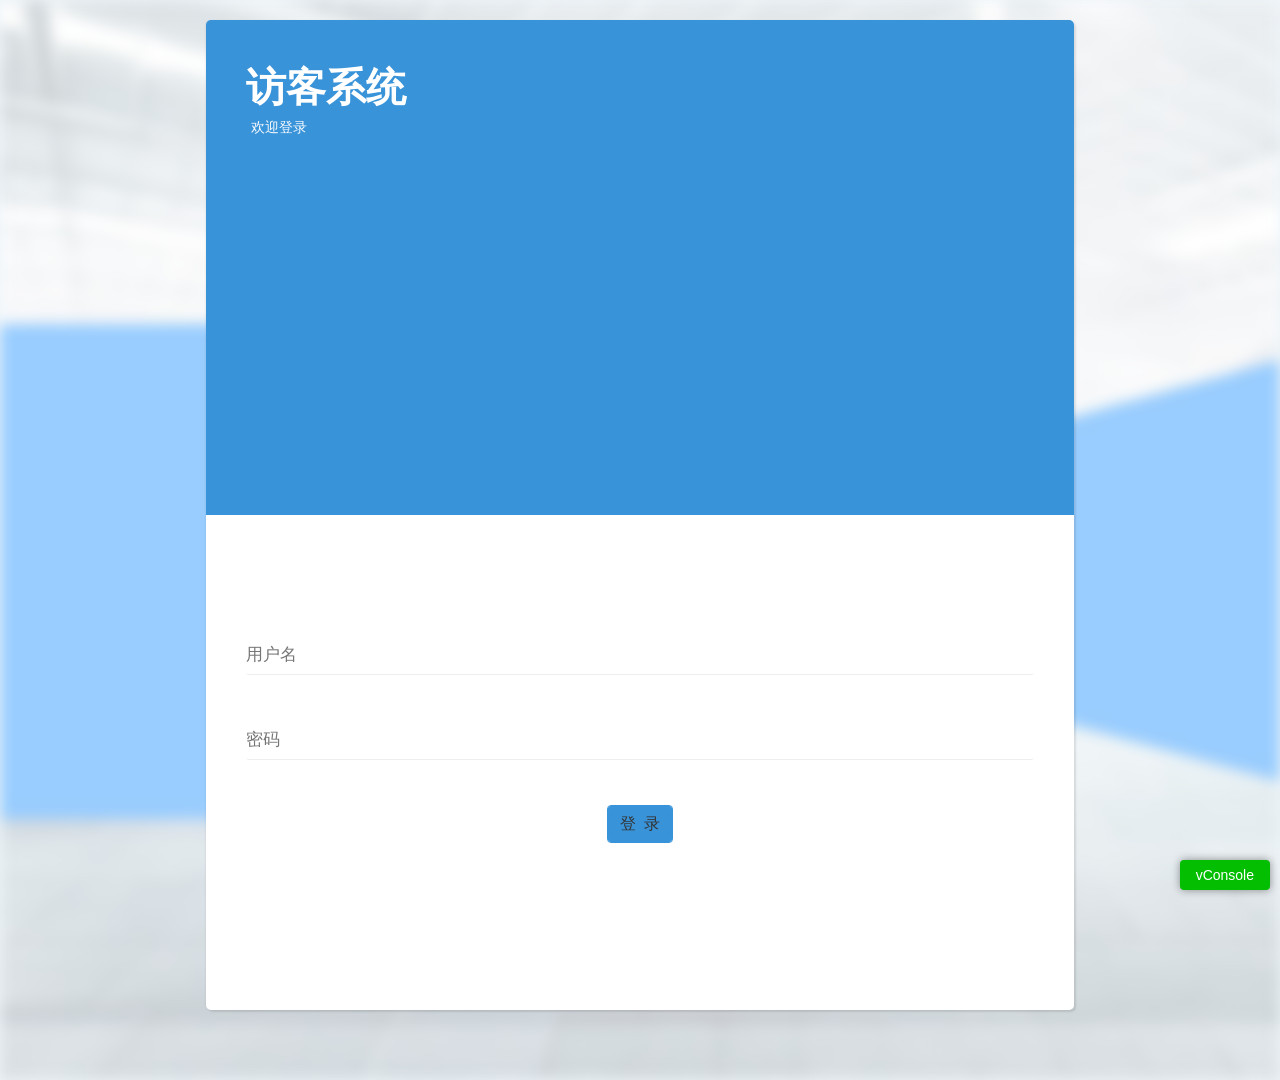
==== commit 8bbf34d3: "访客基座更新" ====
--- a/app/src/main/assets/apps/H57F0BB9D/www/html/login/loginIndex.html
+++ b/app/src/main/assets/apps/H57F0BB9D/www/html/login/loginIndex.html
@@ -7,7 +7,6 @@
 		<meta name="viewport" content="width=device-width,initial-scale=1,minimum-scale=1,maximum-scale=1,user-scalable=no" />
 		<link href="../../css/mui.min.css" rel="stylesheet" />
 		<script type="text/javascript" src="../../js/utils/mui.min.js"></script>
-		<link rel="stylesheet" type="text/css" href="../../css/common.css" />
 		<link rel="stylesheet" href="../../js/loginIndex/bootstrap-4.2.1.css">
 		<link rel="stylesheet" href="../../js/loginIndex/style.default.css" id="theme-stylesheet">
 		<style type="text/css">
@@ -50,7 +49,7 @@
 			        <!-- Form Panel    -->
 			        <div class="col-lg-7 bg-white">
 			          <div class="form d-flex align-items-center">
-			            <div class="content">
+			            <div class="content" style="margin-top: 80px;text-align: center;">
 			                <div class="form-group">
 			                  <input id='account' type="text" name="userName" required="" data-msg="请输入用户名" placeholder="用户名" class="input-material">
 			                </div>
@@ -150,26 +149,6 @@
 		
 		function checkUpdate(){
 			getInfo()
-			//检查更新 start
-			// var CHECKUPDATE = store.get(window.storageKeyName.CHECKUPDATE);
-			// if('CHECK'==CHECKUPDATE || null==CHECKUPDATE){
-				// events.showWaiting(" ");
-				// appUpdate.updateApp(function(type){
-				// 	//wgt安装成功 回调
-				// 	events.closeWaiting();
-				// 	//登录
-				// 	getInfo()
-				// },function(){ 
-				// 	//取消更新/取消安装/wgt安装失败 回调
-				// 	// store.set(window.storageKeyName.CHECKUPDATE,'UNCHECK');
-				// 	events.closeWaiting();
-				// 	//登录
-				// 	getInfo()
-				// });
-			// }else if('UNCHECK'==CHECKUPDATE){
-			// 	getInfo()
-			// }
-			//检查更新 end 
 		}
 		
 		function getInfo() {
@@ -233,18 +212,6 @@
 			loginFlag = 1;
 		});
 
-		/**
-		 * 获取本地推送标识信息
-		 */
-		// function getPushInfo() {
-		// 	var info = plus.push.getClientInfo();
-		// 	outSet("获取客户端推送标识信息：");
-		// 	outLine("id: " + info.id);
-		// 	outLine("token: " + info.token);
-		// 	outLine("clientid: " + info.clientid);
-		// 	outLine("appid: " + info.appid);
-		// 	outLine("appkey: " + info.appkey);
-		// }
 
 		//获取秘钥
 		var getEncryptKeyLogin = function(tempName, tempPW) {
@@ -421,6 +388,61 @@
 				}
 			});
 		}
+		
+		//验证菜单权限
+		function checkMenu(menuList){
+			var pageArray=[{
+				name: "visitor",//访客机
+				url: 'schapp_Visitor',
+				childList: [{
+						name:'访客登记',
+						url:'schapp_Visitor_In'//访客登记
+					},{
+						name:'访客查询',
+						url:'schapp_Visitor_Query'//访客查询
+					},
+					{
+						name:'访客签离',
+						url:'schapp_Visitor_Out'//访客签离
+				}]
+			}]
+			var tempMenu = menuList;
+			var tempA = []; 
+			for (var i = 0; i < tempMenu.list[0].childList.length; i++) {//一级菜单循环
+				var web_first_item = tempMenu.list[0].childList[i];
+				for (var a = 0; a < pageArray.length; a++) {
+					var local_first_item = pageArray[a];
+					if (local_first_item.url == web_first_item.url) {
+						local_first_item.name = web_first_item.name;
+						local_first_item.access=web_first_item.access;
+						var childList=[]
+						for (var b = 0; b < web_first_item.childList.length; b++) {//二级菜单循环
+							var web_second_item = web_first_item.childList[b];
+							for (var c = 0; c < local_first_item.childList.length; c++) {
+								var local_second_item = local_first_item.childList[c];
+								if (local_second_item.url == web_second_item.url) {
+									local_second_item.access = web_second_item.access;
+									local_second_item.childList = web_second_item.childList;
+									local_second_item.name = web_second_item.name;
+									childList.push(local_second_item)
+								}
+							}
+						}
+						local_first_item.childList=childList
+						tempA.push(local_first_item);
+					} 
+				}
+			}
+			if(tempA.length>0){
+				store.set(window.storageKeyName.MENULIST, tempA);
+				return 1;
+			}else{
+				login=true;
+				store.set(window.storageKeyName.MENULIST, []);
+				store.set(window.storageKeyName.PERSONALINFO, {});
+				return 0;
+			}
+		}
 
 		//对象数组按指定字段进行排序
 		function compare(property) {
@@ -475,7 +497,7 @@
 			delete tempData['user'];
 			console.log('new tempData:' + JSON.stringify(tempData));
 			store.set(window.storageKeyName.PERSONALINFO, tempData);
-			if (tempPW == '123456***') {
+			if (tempPW == '123456***???') {
 				var tempModel = {
 					flag: 1 //0是主动修改密码，1是判断是默认密码，自动让修改
 				}
@@ -485,7 +507,12 @@
 					// utils.hrefSessionStorage('../../html/login/index.html', {});
 					mui.toast('应用系统无权限，请联系管理员');
 				} else {
-					utils.hrefSessionStorage('../../html/login/homepage.html', {});
+					var result=checkMenu(store.get(window.storageKeyName.MENULIST));
+					if(result){
+						utils.hrefSessionStorage('../../html/login/homepage.html', {});
+					}else{
+						mui.toast('登录用户无访客系统权限，请联系管理员');
+					}
 				}
 			}
 		}
@@ -498,54 +525,6 @@
 				return item;
 			}, []);
 		}
-
-		// var gotoIndex = function() {
-		// 	var tempData = store.get(window.storageKeyName.PERSONALINFO);
-		// 	//将personal 中的key更改为指定的值
-		// 	tempData.unit_code = tempData.user.unit_code;
-		// 	tempData.unit_name = tempData.user.unit_name;
-		// 	tempData.img_url = tempData.user.img_url;
-		// 	tempData.user_name = tempData.user.user_name;
-		// 	tempData.user_code = tempData.user.id;
-		// 	tempData.login_name = tempData.user.login_name;
-		// 	tempData.app_code = tempData.user.app_code;
-		// 	if (tempData.masterclss == null) {
-		// 		tempData.masterclss = [];
-		// 	}
-		// 	if (tempData.dpts == null) {
-		// 		tempData.dpts = [];
-		// 	}
-		// 	if (tempData.subs == null) {
-		// 		tempData.subs = [];
-		// 	}
-		// 	if (tempData.clss == null) {
-		// 		tempData.clss = [];
-		// 	}
-		// 	if (tempData.grds == null) {
-		// 		tempData.grds = [];
-		// 	}
-		// 	delete tempData['user'];
-		// 	console.log('new tempData:' + JSON.stringify(tempData));
-		// 	store.set(window.storageKeyName.PERSONALINFO, tempData);
-		// 	if (tempPW == '123456***') {
-		// 		var tempModel = {
-		// 			flag: 1 //0是主动修改密码，1是判断是默认密码，自动让修改
-		// 		}
-		// 		utils.mOpenWithData("../../html/mine/modifyPassword.html", tempModel);
-		// 	} else {
-		// 		plus.webview.open('../../html/login/homepage.html', {
-		// 			statusbar: {
-		// 				background: "#3893D9"
-		// 			}
-		// 		});
-		// 		var wvs = plus.webview.all();
-		// 		for (var i = 0, len = wvs.length; i < len; i++) {
-		// 			plus.webview.close(wvs[i]);
-		// 		}
-		// 		var curr = plus.webview.currentWebview();
-		// 		curr.close();
-		// 	}
-		// }
 
 		//更换personal 对象的key 值
 		var repalceKey = function(obj, oldKey, newKey) {
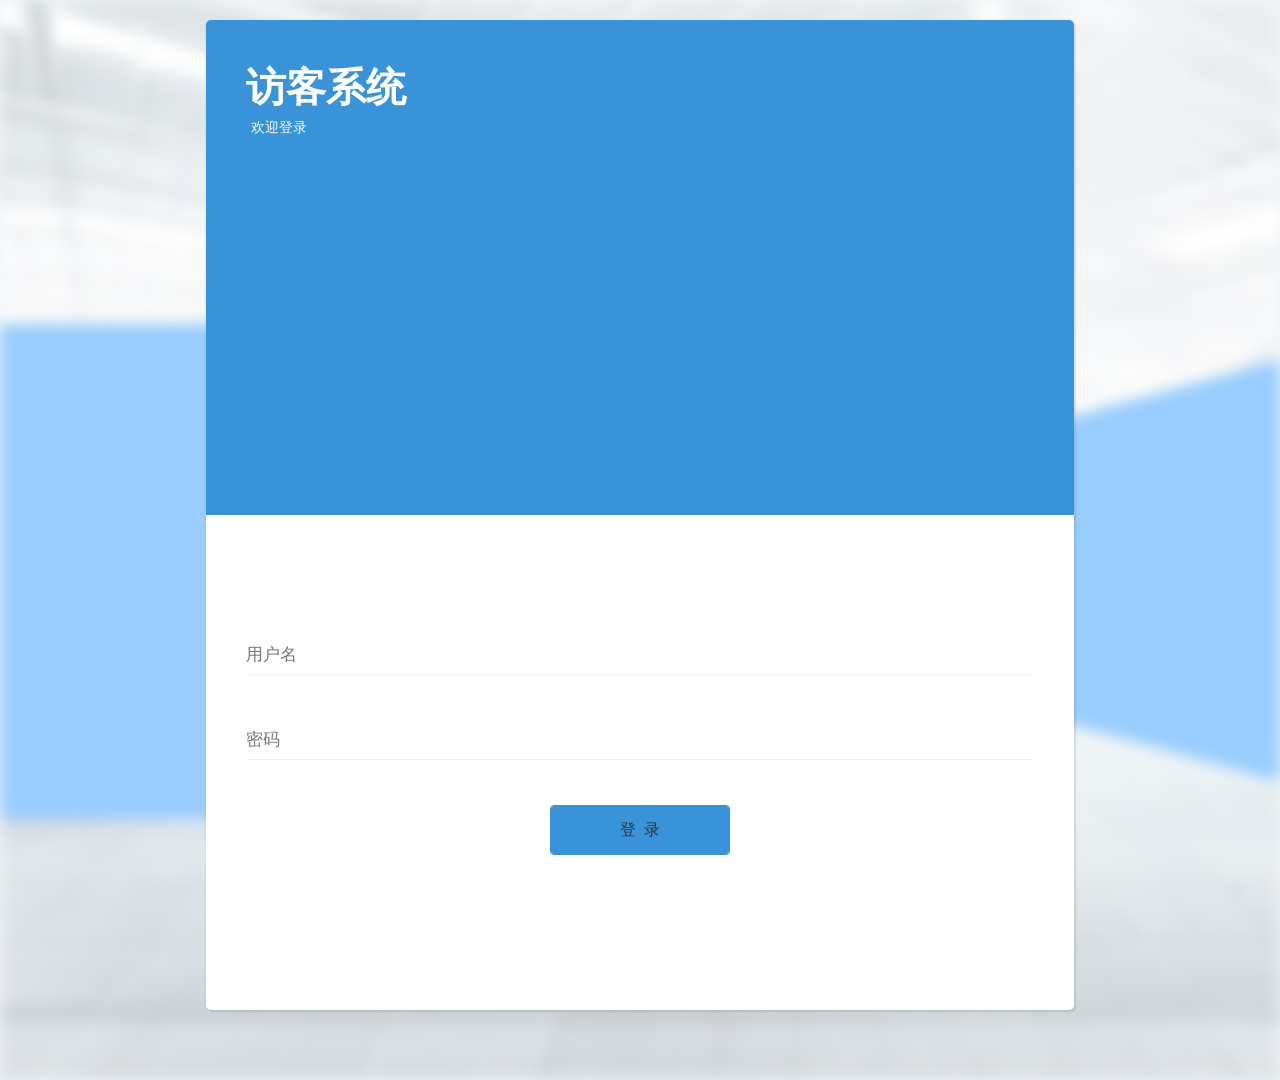
==== commit cb7c68cb: "no message" ====
--- a/app/src/main/assets/apps/H57F0BB9D/www/html/login/loginIndex.html
+++ b/app/src/main/assets/apps/H57F0BB9D/www/html/login/loginIndex.html
@@ -56,7 +56,7 @@
 			                <div class="form-group">
 			                  <input id='password' type="password" name="passWord" required="" data-msg="请输入密码" placeholder="密码" class="input-material">
 			                </div>
-			                <button id='login' type="submit" class="btn btn-primary" style="font-size: 1rem;">登&ensp;录</button>
+			                <button id='login' type="submit" class="btn btn-primary" style="font-size: 1rem;width: 180px;height: 50px;">登&ensp;录</button>
 			                </div>
 			              <br>
 			            </div>
